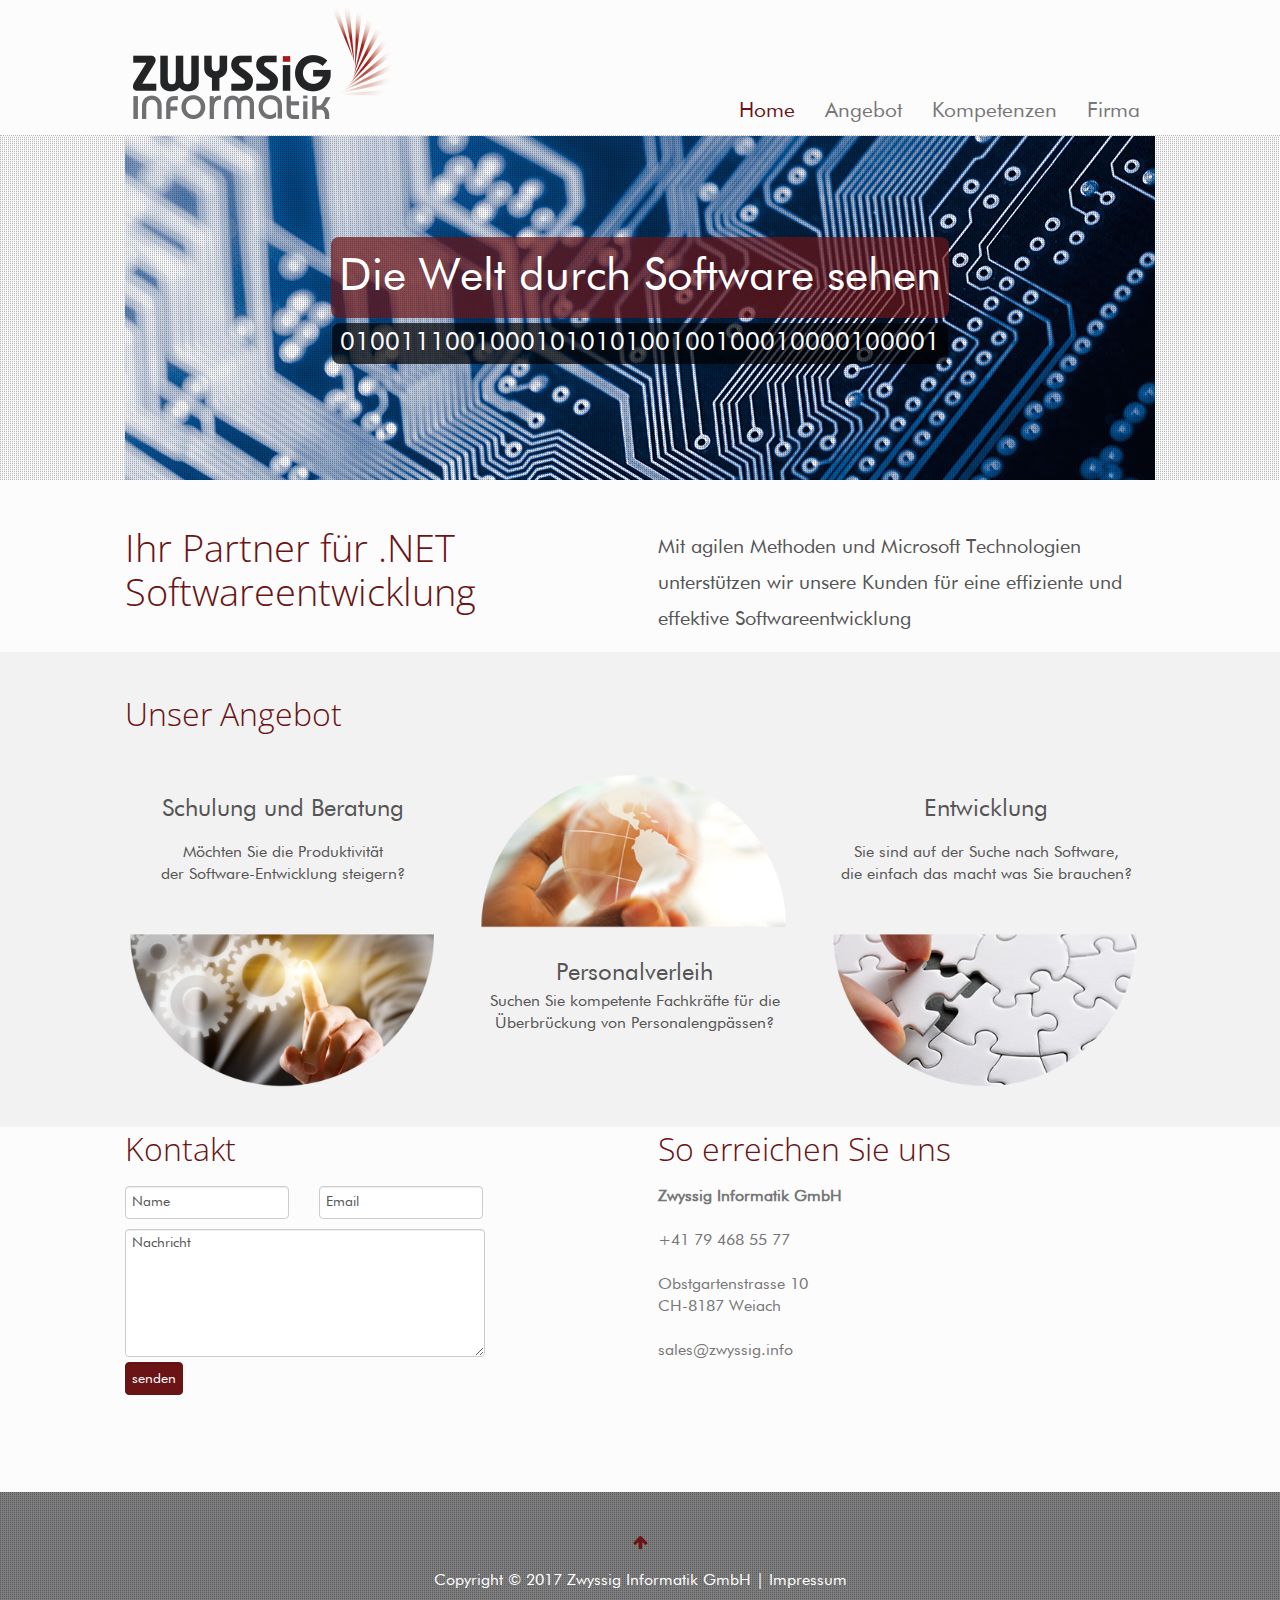
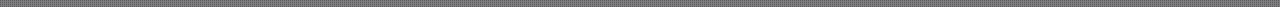
==== docs/index.html @ 820bb363 "initial state" ====
<!DOCTYPE HTML>
<html lang="de-de" dir="ltr"  data-config='{"twitter":0,"plusone":0,"facebook":0,"style":"zwyssig"}'>
	<meta http-equiv="content-type" content="text/html;charset=utf-8" />
	<head>
		<meta charset="utf-8">
		<meta http-equiv="X-UA-Compatible" content="IE=edge">
		<meta name="viewport" content="width=device-width, initial-scale=1">
		<base  />
		<meta name="generator" content="byteKultur GmbH" />
		<title>Zwyssig Informatik GmbH - Home</title>
		<link href="templates/yoo_capture/favicon.ico" rel="shortcut icon" type="image/vnd.microsoft.icon" />
		<link href="cache/widgetkit/widgetkit-7e944232.css" rel="stylesheet" type="text/css" />
		<link href="libraries/cegcore/assets/bootstrap/css/bootstrap.css" rel="stylesheet" type="text/css" />
		<link href="libraries/cegcore/assets/bootstrap/css/bootstrap-theme.css" rel="stylesheet" type="text/css" />
		<link href="libraries/cegcore/assets/bootstrap/css/bootstrap-gcore.css" rel="stylesheet" type="text/css" />
		<link href="libraries/cegcore/assets/font_awesome/css/font-awesome.css" rel="stylesheet" type="text/css" />
		<link href="libraries/cegcore/assets/gplugins/gtooltip/gtooltip.css" rel="stylesheet" type="text/css" />
		<link href="libraries/cegcore/assets/gplugins/gvalidation/gvalidation.css" rel="stylesheet" type="text/css" />
		<script src="media/jui/js/jquery.min.js" type="text/javascript"></script>
		<script src="media/jui/js/jquery-noconflict.js" type="text/javascript"></script>
		<script src="media/jui/js/jquery-migrate.min.js" type="text/javascript"></script>
		<script src="cache/widgetkit/widgetkit-02dca001.js" type="text/javascript"></script>		
		<link rel="apple-touch-icon-precomposed" href="templates/yoo_capture/apple_touch_icon.png">
		<link rel="stylesheet" href="templates/yoo_capture/styles/zwyssig/css/bootstrap.css">
		<link rel="stylesheet" href="templates/yoo_capture/styles/zwyssig/css/theme.css">
		<link rel="stylesheet" href="templates/yoo_capture/css/custom.css">
		<script src="templates/yoo_capture/warp/vendor/uikit/js/uikit.js"></script>
		<script src="templates/yoo_capture/warp/vendor/uikit/js/addons/autocomplete.js"></script>
		<script src="templates/yoo_capture/warp/vendor/uikit/js/addons/search.js"></script>
		<script src="templates/yoo_capture/warp/js/social.js"></script>
		<script src="templates/yoo_capture/js/theme.js"></script>
		<script src="templates/yoo_capture/js/parallax.js"></script>
	</head>

	<body class="tm-isblog   tm-fixed-navbar">
		<div class="tm-block tm-headerbar uk-clearfix ">
			<div class="uk-container uk-container-center">
				<a class="uk-navbar-brand uk-hidden-small" href="index.html">
					<img src="images/logo.png" alt="Zwyssig Informatik GmbH Logo" /></a>
					<div class="uk-navbar-flip uk-hidden-small">
						<ul class="uk-navbar-nav uk-hidden-small"><li class="uk-active" data-uk-dropdown="{}"><a href="index.html">Home</a></li><li data-uk-dropdown="{}"><a href="angebot.html">Angebot</a></li><li data-uk-dropdown="{}"><a href="kompetenzen.html">Kompetenzen</a></li><li data-uk-dropdown="{}"><a href="firma.html">Firma</a></li></ul>				</div>
						<a href="#offcanvas" class="uk-navbar-toggle uk-navbar-flip uk-visible-small" data-uk-offcanvas></a>
						
						<div class="uk-navbar-brand uk-visible-small"><a class="tm-logo-small" href="index.html">
							<img src="images/logo.png" alt="logo" /></a></div>
							
						</div>
						<div class="tm-slant-block-bottom"></div>
					</div>
					<div class="tm-block ">
						<section class="top-parallax bKfeatured">
							<div style="background-image: url('images/header/ZwyssigInformatik.jpg')">	<div id="parallax-top-image" class="parallax uk-vertical-align" style="min-height: 250px; height: 355px;" data-ratio="4" data-childanimation="false">
								<div class="tm-parallax-teaser-container uk-vertical-align-middle">
									<div class="tm-parallax-teaser-headline">Die Welt durch Software sehen</div>
									<div class="tm-parallax-teaser-caption">0100111001000101010100100100010000100001</div>
								</div>
							</div></div>                                
						</section>
					</div>
					<div class=" tm-block ">
						<div class="uk-container uk-container-center">
							<section class="tm-top-a uk-grid" data-uk-grid-match="{target:'> div > .uk-panel'}" data-uk-grid-margin>
								<div class="uk-width-1-1 uk-width-medium-1-2"><div class="uk-panel uk-panel-box">
									<h1>Ihr Partner für .NET Softwareentwicklung</h1>
									</div></div>
									
									<div class="uk-width-1-1 uk-width-medium-1-2"><div class="uk-panel uk-panel-box  bKheadText">
										<p class="untertitel"><span style="color: #555555; font-size: 20px;"><span style="line-height: 36px;">Mit agilen Methoden und Microsoft Technologien unterstützen wir unsere Kunden für eine effiziente und effektive Softwareentwicklung</span></span></p>
										</div></div>
									</section>
								</div>
							</div>
							<div class="tm-block  bKfeaturedMain">
								<div class="uk-container uk-container-center">
									<div class="tm-middle uk-grid" data-uk-grid-match data-uk-grid-margin>								
										<div class="tm-main uk-width-medium-1-1">
											<main class="tm-content">
											</main>
										</div>
									</div>
								</div>
							</div>						
							<div class="tm-block tm-block-light">
								<div class="uk-container uk-container-center">
									<section class="tm-bottom-a uk-grid" data-uk-grid-match="{target:'> div > .uk-panel'}" data-uk-grid-margin>
										<div class="uk-width-1-1"><div class="uk-panel uk-panel-box">
											<h3>Unser Angebot</h3>
											</div></div>
										</section>
									</div>
								</div>
								<div class="tm-block tm-block-light">
									<div class="uk-container uk-container-center">
										<section class="tm-bottom-b uk-grid" data-uk-grid-match="{target:'> div > .uk-panel'}" data-uk-grid-margin>
											<div class="uk-width-1-1 uk-width-medium-1-4"><div class="uk-panel uk-panel-box  bKteaserBox  bKteaserBox1">
												<div class="teasertitel" style="text-align: center;">Schulung und Beratung</div>
												<div style="text-align: center;">Möchten Sie die Produktivität</div>
												<div style="text-align: center;">der Software-Entwicklung steigern?</div>
												<div style="text-align: center;"> </div>
												<div style="text-align: center;"><br><a href="angebot.html#software"><img src="images/slides/SoftwareDienstleister_round.png" alt="SoftwareDienstleister round"></a></div>
												</div></div>
												
												<div class="uk-width-1-1 uk-width-medium-1-4"><div class="uk-panel uk-panel-box  bKteaserBox  bKteaserBox2">
													<div style="text-align: center;"><a href="angebot.html#personal"><img style="margin: 0px 0px 5px;" src="images/slides/Outsourcing_round.png" alt="Outsourcing round"></a></div>
													<div style="text-align: center;"> </div>
													<div style="text-align: center;"><span class="teasertitel">Personalverleih<br></span></div>
													<div style="text-align: center;">Suchen Sie kompetente Fachkräfte für die</div>
													<div style="text-align: center;">Überbrückung von Personalengpässen?</div>
													<div style="text-align: center;"> </div>
													</div></div>
													
													<div class="uk-width-1-1 uk-width-medium-1-4"><div class="uk-panel uk-panel-box  bKteaserBox  bKteaserBox2changed">
														<div class="teasertitel" style="text-align: center;">Personal Verleih</div>
														<div style="text-align: center;">Mitarbeiter Mangel? KnowHow</div>
														<div style="text-align: center;">Lücken? Mitarbeiter Schulungen</div>
														<div style="text-align: center;">Prozess Optimierung</div>
														<div><a href="angebot.html#personal"><img style="display: block; margin-left: auto; margin-right: auto;" src="images/slides/Outsourcing_round_changed.png" alt="Outsourcing round changed"></a></div>
														</div></div>
														
														<div class="uk-width-1-1 uk-width-medium-1-4"><div class="uk-panel uk-panel-box  bKteaserBox  bKteaserBox3">
															<div class="teasertitel" style="text-align: center;">Entwicklung</div>
															<div style="text-align: center;">Sie sind auf der Suche nach Software,</div>
															<div style="text-align: center;">die einfach das macht was Sie brauchen?</div>
															<div style="text-align: center;"> </div>
															<div style="text-align: center;"><br><a href="angebot.html#branche"><img src="images/slides/ApplikationsDesign_round.png" alt="ApplikationsDesign round"></a></div>
															</div></div>
														</section>
													</div>
												</div>
												
												<div class="tm-block uk-panel-box-secondary">
													<div class="uk-container uk-container-center">
														<section class="tm-bottom-c uk-grid" data-uk-grid-match="{target:'> div > .uk-panel'}" data-uk-grid-margin>
															<div class="uk-width-1-2"><div class="">
																<h3>Kontakt</h3>
																<script type="text/javascript">
																	if("undefined"==typeof window.jQuery){}else{
																		var gcore_jQuery_bak = window.jQuery;
																		var gcore_$_bak = window.$;
																	}
																	if("undefined"==typeof gcore_jQuery){}else{
																		window.jQuery = gcore_jQuery;
																		window.$ = gcore_$;
																	}
																</script>
																<style type="text/css" media="screen">
																	.gbs3 .gcore-form-row{margin-bottom:5px;}
																	.gcore-form-row .gcore-line-td{margin:0;}
																</style>
																<script src="libraries/cegcore/assets/jquery/jquery.js" type="text/javascript"></script>
																<script src="libraries/cegcore/assets/bootstrap/js/bootstrap.js" type="text/javascript"></script>
																<script src="libraries/cegcore/assets/gplugins/gtooltip/gtooltip.js" type="text/javascript"></script>
																<script src="libraries/cegcore/assets/gplugins/gvalidation/gvalidation.js" type="text/javascript"></script>
																<script src="libraries/cegcore/assets/jquery/jquery.inputmask.js" type="text/javascript"></script>
																<script type="text/javascript">jQuery(document).ready(function($){
																});
																jQuery(document).ready(function($){ $("#chronoform-kontakt-small").gvalidate(); });
																jQuery(document).ready(function($){
																	$("#chronoform-kontakt-small").find(":input[class*=validate]").each(function(){
																		if($(this).attr("class").indexOf("required") >= 0 || $(this).attr("class").indexOf("group") >= 0){
																			if($(this).closest(".gcore-subinput-container").length > 0){
																				var required_parent = $(this).closest(".gcore-subinput-container");
																			}else if($(this).closest(".gcore-form-row").length > 0){
																				var required_parent = $(this).closest(".gcore-form-row");
																			}
																			if(required_parent.length > 0){
																				var required_label = required_parent.find("label");
																				if(required_label.length > 0 && !required_label.first().hasClass("required_label")){
																					required_label.first().addClass("required_label");
																					required_label.first().html(required_label.first().html() + " <i class='fa fa-asterisk' style='color:#ff0000; font-size:9px; vertical-align:top;'></i>");
																				}
																			}
																		}
																	});
																});
																jQuery(document).ready(function($){
																	$("#chronoform-kontakt-small").find(":input").each(function(){
																		if($(this).data("tooltip") && $(this).closest(".gcore-input, .gcore-input-wide").length > 0 && $(this).closest(".gcore-input, .gcore-input-wide").next(".input-tooltip").length < 1){
																			var $tip = $('<i class="fa fa-exclamation-circle input-tooltip" style="float:left; padding:7px 0px 0px 7px;"></i>').attr("title", $(this).data("tooltip"));
																			$(this).closest(".gcore-input, .gcore-input-wide").after($tip);
																			$(this).closest(".gcore-input, .gcore-input-wide").css("float", "left");
																		}
																	});
																	$("#chronoform-kontakt-small .input-tooltip").gtooltip("hover");
																});
																jQuery(document).ready(function($){
																	$("#chronoform-kontakt-small").find(':input[data-load-state="disabled"]').prop("disabled", true);
																	$("#chronoform-kontakt-small").find(':input[data-load-state="hidden"]').css("display", "none");
																	$("#chronoform-kontakt-small").find(':input[data-load-state="hidden_parent"]').each(function(){
																		if($(this).closest(".gcore-subinput-container").length > 0){
																			$(this).closest(".gcore-subinput-container").css("display", "none");
																		}else if($(this).closest(".gcore-form-row").length > 0){
																			$(this).closest(".gcore-form-row").css("display", "none");
																		}
																	});
																});
																jQuery(document).ready(function($){ $(":input").inputmask(); });</script>
																
																<script type="text/javascript">
																	if("undefined"==typeof gcore_jQuery){
																		var gcore_jQuery = window.jQuery;
																		var gcore_$ = window.$;
																	}
																	if("undefined"==typeof gcore_jQuery_bak){}else{
																		window.jQuery = gcore_jQuery_bak;
																		window.$ = gcore_$_bak;
																	}
																</script>
																<div style="clear:both;"></div><div class="gbs3"><form action="http://www.zwyssig.info/?chronoform=kontakt-small&amp;event=submit" enctype="multipart/form-data" method="post" name="kontakt-small" id="chronoform-kontakt-small" class="chronoform form-horizontal"><div class="form-group gcore-form-row" id="form-row-2"><label for="name" class="control-label gcore-label-top">Name</label>
																	<div class="gcore-input-wide gcore-display-table" id="fin-name"><input name="name" id="name" value="Name" placeholder="" maxlength="" size="" class="knt-small validate[&#039;required&#039;] form-control A" title="" style="" data-inputmask="" data-load-state="" data-tooltip="" type="text" /></div></div><div class="form-group gcore-form-row" id="form-row-4"><label for="email" class="control-label gcore-label-top">Email</label>
																		<div class="gcore-input-wide gcore-display-table" id="fin-email"><input name="email" id="email" value="Email" placeholder="" maxlength="" size="" class="knt-small validate[&#039;required&#039;,&#039;email&#039;] form-control A" title="" style="" data-inputmask="" data-load-state="" data-tooltip="" type="text" /></div></div><div class="form-group gcore-form-row" id="form-row-5"><label for="nachricht" class="control-label gcore-label-top">Nachricht</label>
																			<div class="gcore-input-wide gcore-display-table" id="fin-nachricht"><textarea name="nachricht" id="nachricht" placeholder="" rows="6" cols="40" class="knt-small validate[&#039;required&#039;] form-control A" title="" style="" data-wysiwyg="0" data-load-state="" data-tooltip="">Nachricht</textarea></div></div><div class="form-group gcore-form-row" id="form-row-6"><div class="gcore-input gcore-display-table" id="fin-senden"><input name="senden" id="senden" type="submit" value="senden" class="senden form-control A" style="" data-load-state="" /></div></div><input type="text" name="5ffb4285c661b7a77b03b0363e682d28" value="" style="float: left; position: absolute; z-index: 1000000; left: -10000px; top: -10000px;" /></form></div></div></div>
																			
																			<div class="uk-width-1-2"><div class="">
																				<h3>So erreichen Sie uns</h3>
																				<strong>Zwyssig Informatik GmbH</strong><br><br> +41 79 468 55 77<br><br> Obstgartenstrasse 10<br>CH-8187 Weiach<br><br><span id="cloak4b1c08ad3955005392961f74291c5ec0">Diese E-Mail-Adresse ist vor Spambots geschützt! Zur Anzeige muss JavaScript eingeschaltet sein!</span><script type='text/javascript'>
																					document.getElementById('cloak4b1c08ad3955005392961f74291c5ec0').innerHTML = '';
																					var prefix = '&#109;a' + 'i&#108;' + '&#116;o';
																					var path = 'hr' + 'ef' + '=';
																					var addy4b1c08ad3955005392961f74291c5ec0 = 's&#97;l&#101;s' + '&#64;';
																					addy4b1c08ad3955005392961f74291c5ec0 = addy4b1c08ad3955005392961f74291c5ec0 + 'zwyss&#105;g' + '&#46;' + '&#105;nf&#111;';
																					var addy_text4b1c08ad3955005392961f74291c5ec0 = 's&#97;l&#101;s' + '&#64;' + 'zwyss&#105;g' + '&#46;' + '&#105;nf&#111;';document.getElementById('cloak4b1c08ad3955005392961f74291c5ec0').innerHTML += '<a ' + path + '\'' + prefix + ':' + addy4b1c08ad3955005392961f74291c5ec0 + '\'>'+addy_text4b1c08ad3955005392961f74291c5ec0+'<\/a>';
																					</script>
																					</div></div>
																				</section>
																			</div>
																		</div>
																		
																		<div class="tm-block tm-block-dark bKfooter">
																			<div class="uk-container uk-container-center">
																				<footer class="tm-footer uk-text-center">																				
																					<p><a class="tm-totop-scroller uk-margin-bottom" data-uk-smooth-scroll href="#"></a></p>																				
																					<div class="uk-panel">
																						Copyright © 2017 Zwyssig Informatik GmbH | <a href="impressum.html">Impressum</a></div>
																					</footer>
																				</div>
																			</div>
																			<div id="offcanvas" class="uk-offcanvas">
																				<div class="uk-offcanvas-bar"><ul class="uk-nav uk-nav-offcanvas"><li class="uk-active"><a href="index.html">Home</a></li><li><a href="angebot.html">Angebot</a></li><li><a href="kompetenzen.html">Kompetenzen</a></li><li><a href="firma.html">Firma</a></li></ul></div>
																			</div>
																		</div>
																	</div>
																</div>
															</div>
														</div>
													</div>
												</div>
											</div>
										</div>
									</div>
								</div>
							</div>
						</div>
					</div>
				</a>
			</div>																																																																																																																		
	</body>
</html>
---- docs/cache/widgetkit/widgetkit-7e944232.css ----
.clearfix:before,.clearfix:after{content:"";display:table}.clearfix:after{clear:both}.width20{width:20%}.width25{width:25%}.width33{width:33.333%}.width50{width:50%}[class*='width']{-moz-box-sizing:border-box;-webkit-box-sizing:border-box;box-sizing:border-box}.wk-slideshow img,
.wk-gallery img,
.spotlight img,
a[data-lightbox] img{max-width:100%;height:auto;vertical-align:middle}.wk-slideset img,
.wk-slideshow
canvas{vertical-align:middle}.wk-slideset
img{max-width:none}.wk-content>a:first-child{display:block}.wk-content>*:first-child{margin-top:0}.wk-content>*:last-child{margin-bottom:0}.wk-slideshow{visibility:hidden}.wk-slideshow,
.wk-slideshow
.slides{position:relative}.wk-slideshow .slides,
.wk-slideshow
.nav{list-style:none;margin:0;padding:0}.wk-slideshow .slides>li{position:absolute}.wk-slideshow .slides>li>a{display:block}.wk-slideshow .nav
li{cursor:pointer}.wk-slideshow .nav
span{display:block}.wk-slideshow .next,
.wk-slideshow
.prev{position:absolute;z-index:5;cursor:pointer}.wk-slideshow
.caption{position:absolute;left:0;right:0;bottom:0;z-index:5;padding:10px;background:rgba(0,0,0,0.5)}.wk-slideshow
.captions{display:none}.wk-slideshow .caption,
.wk-slideshow .caption
a{color:#fff}.wk-slideshow .caption
a{text-decoration:underline}.wk-slideset{visibility:hidden}.wk-slideset
.sets{overflow:hidden}.wk-slideset .set,
.wk-slideset
.nav{list-style:none;margin:0;padding:0}.wk-slideset
.set{display:none;position:relative;text-align:center;-webkit-transform-origin:left top;-moz-transform-origin:left top;-ms-transform-origin:left top;-o-transform-origin:left top;transform-origin:left top}.wk-slideset .set:first-child{display:block}.wk-slideset .set>li{position:absolute}.wk-slideset .nav
span{display:block;cursor:pointer}.wk-slideset .next,
.wk-slideset
.prev{position:absolute;z-index:5;cursor:pointer}.wk-accordion
.toggler{margin:0;cursor:pointer}.wk-map
img{max-width:none}.wk-accordion,.wk-map{max-width:100%}@media (max-width: 767px){.wk-slideshow
.caption{font-size:10px;line-height:14px}}

.wk-accordion-default{margin-bottom:-10px}.wk-accordion-default
.toggler{margin-bottom:10px;padding:7px;border:1px
solid #ddd;background:#F5F5F5;background:-moz-linear-gradient(top, #FAFAFA 0%, #F5F5F5 100%);background:-webkit-linear-gradient(top, #FAFAFA 0%, #F5F5F5 100%);background:-o-linear-gradient(top, #FAFAFA 0%, #F5F5F5 100%);background:linear-gradient(to bottom, #FAFAFA 0%, #F5F5F5 100%);border-radius:5px;box-shadow:0 1px 0 #fff inset;text-shadow:0 1px 0 #fff}.wk-accordion-default
.content{padding:10px}
.wk-slideshow-inside
.nav{position:absolute;bottom:0;z-index:3;width:100%;overflow:hidden}.wk-slideshow-inside .nav
li{-moz-box-sizing:border-box;-webkit-box-sizing:border-box;box-sizing:border-box;padding:7px
7px 0 0;background:#fff;float:left}.wk-slideshow-inside .nav:hover
img{opacity:0.4}.wk-slideshow-inside .nav li:hover
img{opacity:1}.wk-slideshow-inside .nav li
img{-webkit-transition:all 0.3s ease;-moz-transition:all 0.3s ease;-o-transition:all 0.3s ease;transition:all 0.3s ease}.wk-slideshow-inside>div{position:relative}.wk-slideshow-inside > div:hover .next,
.wk-slideshow-inside > div:hover
.prev{top:50%;width:50px;height:50px;margin-top:-25px;background:url("../../media/widgetkit/widgets/gallery/styles/inside/images/buttons.png") 0 50px no-repeat}.wk-slideshow-inside > div:hover
.next{right:30px;background-position:0 0}.wk-slideshow-inside > div:hover
.prev{left:30px;background-position:0 -50px}.wk-slideshow-inside
.caption{bottom:auto;top:0}@media (max-device-width: 1024px){.wk-slideshow-inside .next,
.wk-slideshow-inside
.prev{display:none}}
.wk-gallery-showcase .slides-container{position:relative}.wk-gallery-showcase .slides-container:hover .next,
.wk-gallery-showcase .slides-container:hover
.prev{top:50%;width:50px;height:50px;margin-top:-25px;background:url("../../media/widgetkit/widgets/gallery/styles/showcase/images/buttons.png") 0 50px no-repeat}.wk-gallery-showcase .slides-container:hover
.next{right:30px;background-position:0 0}.wk-gallery-showcase .slides-container:hover
.prev{left:30px;background-position:0 -50px}.wk-gallery-showcase .wk-slideset>div{padding:0
60px}.wk-gallery-showcase .wk-slideset.no-buttons>div{padding:0}.wk-gallery-showcase .wk-slideset
.sets{padding:10px
0 3px 0}.wk-gallery-showcase .wk-slideset .set>li>div{margin:0
3px;cursor:pointer}.wk-gallery-showcase .wk-slideset .set>li>div>img{display:block}.wk-gallery-showcase .wk-slideset .set:hover>li>div{opacity:0.4}.wk-gallery-showcase .wk-slideset .set>li>div:hover{opacity:1}.wk-gallery-showcase .wk-slideset .set:hover>li>div{-webkit-transition:all 0.3s ease;-moz-transition:all 0.3s ease;-o-transition:all 0.3s ease;transition:all 0.3s ease}.wk-gallery-showcase .wk-slideset>div{position:relative}.wk-gallery-showcase .wk-slideset > div .next,
.wk-gallery-showcase .wk-slideset > div
.prev{top:50%;width:30px;height:30px;margin-top:-13px;background:url("../../media/widgetkit/widgets/gallery/styles/showcase/images/navigation_buttons.png") 0 30px no-repeat}.wk-gallery-showcase .wk-slideset > div
.next{right:25px;background-position:0 0}.wk-gallery-showcase .wk-slideset > div
.prev{left:25px;background-position:0 -90px}.wk-gallery-showcase .wk-slideset > div .next:hover{background-position:0 -30px}.wk-gallery-showcase .wk-slideset > div .next:active{background-position:0 -60px}.wk-gallery-showcase .wk-slideset > div .prev:hover{background-position:0 -120px}.wk-gallery-showcase .wk-slideset > div .prev:active{background-position:0 -150px}@media (max-device-width: 1024px){.wk-gallery-showcase .slides-container .next,
.wk-gallery-showcase .slides-container
.prev{display:none}}
.wk-gallery-showcasebox .slides-container{border-radius:5px 5px 0 0;overflow:hidden}.wk-gallery-showcasebox .slides-container{position:relative}.wk-gallery-showcasebox .slides-container:hover .next,
.wk-gallery-showcasebox .slides-container:hover
.prev{top:50%;width:50px;height:50px;margin-top:-25px;background:url("../../media/widgetkit/widgets/gallery/styles/showcase_box/images/buttons.png") 0 50px no-repeat}.wk-gallery-showcasebox .slides-container:hover
.next{right:30px;background-position:0 0}.wk-gallery-showcasebox .slides-container:hover
.prev{left:30px;background-position:0 -50px}.wk-gallery-showcasebox .wk-slideset>div{padding:0
60px;border:1px
solid #222;background:#555;background:-moz-linear-gradient(top, #444 0%, #555 7%, #444 100%);background:-webkit-linear-gradient(top, #444 0%, #555 7%, #444 100%);background:-o-linear-gradient(top, #444 0%, #555 7%, #444 100%);background:linear-gradient(to bottom, #444 0%, #555 7%, #444 100%);box-shadow:0 0 20px rgba(0,0,0,0.5) inset,
0 0 50px rgba(0,0,0,0.2) inset;border-radius:0 0 5px 5px}.wk-gallery-showcasebox .wk-slideset.no-buttons>div{padding:0}.wk-gallery-showcasebox .wk-slideset
.sets{padding:15px
0}.wk-gallery-showcasebox .wk-slideset .set>li>div{margin:0
3px;padding:1px;background:#333;background:-moz-linear-gradient(top, #333 80%, #222 100%);background:-webkit-linear-gradient(top, #333 80%, #222 100%);background:-o-linear-gradient(top, #333 80%, #222 100%);background:linear-gradient(to bottom, #333 80%, #222 100%);border-radius:5px;cursor:pointer}.wk-gallery-showcasebox .wk-slideset .set>li>div>div{padding:5px;background:#444;border-radius:5px;box-shadow:0 1px 0 rgba(255,255,255,0.1) inset}.wk-gallery-showcasebox .wk-slideset .set>li>div>div>img{display:block;border-radius:2px;box-shadow:0 0 0 1px rgba(0,0,0,0.2);opacity:0.8}.wk-gallery-showcasebox .wk-slideset .set>li:hover>div{background:#333;background:-moz-linear-gradient(top, #333, #222);background:-webkit-linear-gradient(top, #333, #222);background:-o-linear-gradient(top, #333, #222);background:linear-gradient(to bottom, #333, #222);box-shadow:0 2px 3px rgba(0,0,0,0.3)}.wk-gallery-showcasebox .wk-slideset .set>li:hover>div>div{background:#666;background:-moz-linear-gradient(top, #666, #555);background:-webkit-linear-gradient(top, #666, #555);background:-o-linear-gradient(top, #666, #555);background:linear-gradient(to bottom, #666, #555)}.wk-gallery-showcasebox .wk-slideset .set>li:hover>div>div>img{opacity:1}.wk-gallery-showcasebox .wk-slideset .set>li.active>div{background:#222;background:-moz-linear-gradient(top, #111, #222);background:-webkit-linear-gradient(top, #111, #222);background:-o-linear-gradient(top, #111, #222);background:linear-gradient(to bottom, #111, #222);box-shadow:0 0 1px rgba(255,255,255,0.2)}.wk-gallery-showcasebox .wk-slideset .set>li.active>div>div{background:#444;box-shadow:0 1px 4px rgba(0,0,0,0.7) inset}.wk-gallery-showcasebox .wk-slideset .set>li.active>div>div>img{opacity:1}.wk-gallery-showcasebox .wk-slideset>div{position:relative}.wk-gallery-showcasebox .wk-slideset > div .next,
.wk-gallery-showcasebox .wk-slideset > div
.prev{top:50%;width:30px;height:32px;margin-top:-16px;background:url("../../media/widgetkit/widgets/gallery/styles/showcase_box/images/navigation_buttons.png") 0 0 no-repeat}.wk-gallery-showcasebox .wk-slideset > div
.next{right:25px;background-position:0 0}.wk-gallery-showcasebox .wk-slideset > div
.prev{left:25px;background-position:0 -96px}.wk-gallery-showcasebox .wk-slideset > div .next:hover{background-position:0 -32px}.wk-gallery-showcasebox .wk-slideset > div .next:active{background-position:0 -64px}.wk-gallery-showcasebox .wk-slideset > div .prev:hover{background-position:0 -128px}.wk-gallery-showcasebox .wk-slideset > div .prev:active{background-position:0 -160px}@media (max-device-width: 1024px){.wk-gallery-showcasebox .slides-container .next,
.wk-gallery-showcasebox .slides-container
.prev{display:none}}@media (max-width: 767px){.wk-gallery-showcasebox .wk-slideset>div{padding:0
40px}.wk-gallery-showcasebox .wk-slideset > div
.next{right:5px}.wk-gallery-showcasebox .wk-slideset > div
.prev{left:5px}}
.wk-gallery-slider{overflow:hidden}.wk-gallery-slider
ul{list-style:none;margin:0;padding:0}.wk-gallery-slider ul
li{float:left;overflow:hidden}.wk-gallery-slider ul li>a{display:block}.wk-gallery-slider ul li
.spotlight{max-width:none}@media (max-width: 767px){.wk-gallery-slider ul li
.spotlight{font-size:10px;line-height:14px}}
.wk-gallery-wall>*{display:block;float:left}.wk-gallery-wall.margin{margin:0
-15px -15px 0}.wk-gallery-wall.margin>*{margin:0
15px 15px 0}.wk-gallery-wall.round > *,
.wk-gallery-wall.round > * > img,
.wk-gallery-wall.round .spotlight>img+div{border-radius:10px;overflow:hidden}.wk-gallery-wall.round .spotlight[data-spotlight*="top"] .overlay{border-bottom-left-radius:0;border-bottom-right-radius:0}.wk-gallery-wall.round .spotlight[data-spotlight*="bottom"] .overlay{border-top-left-radius:0;border-top-right-radius:0}.wk-gallery-wall.zoom>*{-moz-transition:all 0.1s ease-out;-o-transition:all 0.1s ease-out;-webkit-transition:all 0.1s ease-out;transition:all 0.1s ease-out}.wk-gallery-wall.zoom>*:hover{z-index:10;box-shadow:8px 8px 15px rgba(0,0, 0, 0.4);-webkit-transform:rotate(0deg) scale(1.2);-o-transform:rotate(0deg) scale(1.2);-moz-transform:rotate(0deg) scale(1.2);-ms-transform:rotate(0deg) scale(1.2);transform:rotate(0deg) scale(1.2)}.wk-gallery-wall.polaroid{position:relative;z-index:0}.wk-gallery-wall.polaroid>*>div{position:relative;padding:10px;border:1px
solid #eee;background:#fff;box-shadow:0 2px 4px rgba(0,0,0,0.1)}.wk-gallery-wall.polaroid>*>div:before,.wk-gallery-wall.polaroid>*>div:after{content:"";position:absolute;z-index:-1;bottom:8px;left:10px;width:50%;height:20%;max-width:300px;box-shadow:0 8px 16px rgba(0,0,0,0.6);-webkit-transform:skew(-15deg) rotate(-6deg);-moz-transform:skew(-15deg) rotate(-6deg);-ms-transform:skew(-15deg) rotate(-6deg);-o-transform:skew(-15deg) rotate(-6deg);transform:skew(-15deg) rotate(-6deg)}.wk-gallery-wall.polaroid>*>div:after{left:auto;right:10px;-webkit-transform:skew(15deg) rotate(6deg);-moz-transform:skew(15deg) rotate(6deg);-ms-transform:skew(15deg) rotate(6deg);-o-transform:skew(15deg) rotate(6deg);transform:skew(15deg) rotate(6deg)}.wk-gallery-wall.polaroid
p.title{margin:0;padding-top:10px;text-align:center;color:#444}.wk-gallery-wall.polaroid{margin:30px
0}.wk-gallery-wall.polaroid>*{-webkit-transform:rotate(-3deg);-moz-transform:rotate(-3deg);-ms-transform:rotate(-3deg);-o-transform:rotate(-3deg);transform:rotate(-3deg)}.wk-gallery-wall.polaroid
p.title{-webkit-transform-style:preserve-3d}.wk-gallery-wall.polaroid>*:nth-child(even){-webkit-transform:rotate(3deg) scale(1.05);-moz-transform:rotate(3deg) scale(1.05);-ms-transform:rotate(3deg) scale(1.05);-o-transform:rotate(3deg) scale(1.05);transform:rotate(3deg) scale(1.05)}.wk-gallery-wall.polaroid>*:nth-child(5n){-webkit-transform:rotate(-4deg) scale(0.9);-moz-transform:rotate(-4deg) scale(0.9);-ms-transform:rotate(-4deg) scale(0.9);-o-transform:rotate(-4deg) scale(0.9);transform:rotate(-4deg) scale(0.9);position:relative;left:-10px}.wk-gallery-wall.polaroid>*{-moz-transition:all 0.1s ease-out;-o-transition:all 0.1s ease-out;-webkit-transition:all 0.1s ease-out;transition:all 0.1s ease-out}.wk-gallery-wall.polaroid>*:hover{position:relative;z-index:10;box-shadow:8px 8px 15px rgba(0,0, 0, 0.4);-webkit-transform:rotate(0deg) scale(1.2);-o-transform:rotate(0deg) scale(1.2);-moz-transform:rotate(0deg) scale(1.2);-ms-transform:rotate(0deg) scale(1.2);transform:rotate(0deg) scale(1.2)}
#lightbox-loading{display:none;position:fixed;top:50%;left:50%;width:40px;height:40px;margin:-20px 0 0 -20px;cursor:pointer;overflow:hidden;z-index:1104}#lightbox-loading
div{position:absolute;top:0;left:0;width:40px;height:480px;background-image:url("../../media/widgetkit/widgets/lightbox/images/loading.png")}#lightbox-overlay{display:none;position:absolute;top:0;left:0;width:100%;z-index:1100}#lightbox-tmp{display:none;padding:0;margin:0;border:0;overflow:auto}#lightbox-wrap{display:none;position:absolute;top:0;left:0;padding:20px;z-index:1101;outline:none}#lightbox-outer{position:relative;width:100%;height:100%;background:#FFF;box-shadow:0px 0px 15px #555}#lightbox-content{position:relative;width:0;height:0;padding:0;border:0px
solid #FFF;outline:none;overflow:hidden;z-index:1102}#lightbox-close{display:none;position:absolute;top:-17px;right:-17px;width:34px;height:34px;background:url("../../media/widgetkit/widgets/lightbox/images/close.png") 0 0 no-repeat;cursor:pointer;z-index:1103}#lightbox-error{margin:0;padding:14px;font:normal 12px/20px Arial;color:#444}#lightbox-img{width:100%;height:100%;margin:0;padding:0;border:none;outline:none;line-height:0;vertical-align:top}#lightbox-frame{display:block;width:100%;height:100%;border:none}#lightbox-left,#lightbox-right{display:none;position:absolute;top:100px;bottom:100px;width:35%;outline:none;background:url("../../media/widgetkit/widgets/lightbox/images/blank.gif");z-index:1102;cursor:pointer}#lightbox-left{left:0px}#lightbox-right{right:0px}#lightbox-left-ico,#lightbox-right-ico{display:block;position:absolute;top:50%;left:-9999px;z-index:1102;width:50px;height:50px;margin-top:-25px;background:url("../../media/widgetkit/widgets/lightbox/images/buttons.png") 0 0 no-repeat;cursor:pointer}#lightbox-right-ico{background-position:0 -50px}#lightbox-left:hover
span{left:30px}#lightbox-right:hover
span{left:auto;right:30px}#lightbox-title{font-size:12px;z-index:1102}#lightbox-title.lightbox-title-float{padding:5px
10px;position:absolute;left:0;bottom:-20px;background:#000;background:rgba(0,0,0,0.7);color:#FFF;font-weight:bold;border-radius:6px}#lightbox-title.lightbox-title-inside{padding-bottom:10px;text-align:center;color:#333;background:#FFF;position:relative}#lightbox-title.lightbox-title-outside{padding-top:10px;color:#FFF}#lightbox-title.lightbox-title-over{position:absolute;bottom:0;left:0;color:#FFF;text-align:center;background:#000;background:rgba(0,0,0,0.5)}#lightbox-title-over{padding:10px}a[data-lightbox]{display:inline-block;max-width:100%}
.mejs-container{position:relative;background:#000;font-family:Helvetica,Arial;text-align:left;vertical-align:top;text-indent:0}.me-plugin{position:absolute}.mejs-embed, .mejs-embed
body{width:100%;height:100%;margin:0;padding:0;background:#000;overflow:hidden}.mejs-container-fullscreen{position:fixed;left:0;top:0;right:0;bottom:0;overflow:hidden;z-index:1000}.mejs-container-fullscreen .mejs-mediaelement,
.mejs-container-fullscreen
video{width:100%;height:100%}.mejs-background{position:absolute;top:0;left:0}.mejs-mediaelement{position:absolute;top:0;left:0;width:100%;height:100%}.mejs-poster{position:absolute;top:0;left:0}.mejs-poster
img{border:0;padding:0;border:0;display:block}.mejs-overlay{position:absolute;top:0;left:0}.mejs-overlay-play{cursor:pointer}.mejs-overlay-button{position:absolute;top:50%;left:50%;width:100px;height:100px;margin:-50px 0 0 -50px;background:url("../../media/widgetkit/widgets/mediaplayer/mediaelement/bigplay.svg") no-repeat}.no-svg .mejs-overlay-button{background-image:url("../../media/widgetkit/widgets/mediaplayer/mediaelement/bigplay.png")}.mejs-overlay:hover .mejs-overlay-button{background-position:0 -100px }.mejs-overlay-loading{position:absolute;top:50%;left:50%;width:80px;height:80px;margin:-40px 0 0 -40px;background:#333;background:url("../../media/widgetkit/widgets/mediaplayer/mediaelement/background.png");background:rgba(0, 0, 0, 0.9);background:-webkit-gradient(linear, 0% 0%, 0% 100%, from(rgba(50,50,50,0.9)), to(rgba(0,0,0,0.9)));background:-webkit-linear-gradient(top, rgba(50,50,50,0.9), rgba(0,0,0,0.9));background:-moz-linear-gradient(top, rgba(50,50,50,0.9), rgba(0,0,0,0.9));background:-o-linear-gradient(top, rgba(50,50,50,0.9), rgba(0,0,0,0.9));background:-ms-linear-gradient(top, rgba(50,50,50,0.9), rgba(0,0,0,0.9));background:linear-gradient(rgba(50,50,50,0.9), rgba(0,0,0,0.9))}.mejs-overlay-loading
span{display:block;width:80px;height:80px;background:transparent url("../../media/widgetkit/widgets/mediaplayer/mediaelement/loading.gif") 50% 50% no-repeat}.mejs-container .mejs-controls{position:absolute;background:none;list-style-type:none;margin:0;padding:0;bottom:0;left:0;background:url("../../media/widgetkit/widgets/mediaplayer/mediaelement/background.png");background:rgba(0, 0, 0, 0.7);background:-webkit-gradient(linear, 0% 0%, 0% 100%, from(rgba(50,50,50,0.7)), to(rgba(0,0,0,0.7)));background:-webkit-linear-gradient(top, rgba(50,50,50,0.7), rgba(0,0,0,0.7));background:-moz-linear-gradient(top, rgba(50,50,50,0.7), rgba(0,0,0,0.7));background:-o-linear-gradient(top, rgba(50,50,50,0.7), rgba(0,0,0,0.7));background:-ms-linear-gradient(top, rgba(50,50,50,0.7), rgba(0,0,0,0.7));background:linear-gradient(rgba(50,50,50,0.7), rgba(0,0,0,0.7));height:30px;width:100%}.mejs-container .mejs-controls
div{list-style-type:none;background-image:none;display:block;float:left;margin:0;padding:0;width:26px;height:26px;font-size:11px;line-height:11px;background:0;font-family:Helvetica,Arial;border:0}.mejs-controls .mejs-button
button{cursor:pointer;display:block;font-size:0;line-height:0;text-decoration:none;margin:7px
5px;padding:0;position:absolute;height:16px;width:16px;border:0;background:transparent url("../../media/widgetkit/widgets/mediaplayer/mediaelement/controls.svg") no-repeat}.no-svg .mejs-controls .mejs-button
button{background-image:url("../../media/widgetkit/widgets/mediaplayer/mediaelement/controls.png")}.mejs-controls .mejs-button button:focus{outline:solid 1px yellow}.mejs-container .mejs-controls .mejs-time{color:#fff;display:block;height:17px;width:auto;padding:8px
3px 0 3px;overflow:hidden;text-align:center;padding:auto 4px;-moz-box-sizing:content-box;-webkit-box-sizing:content-box;box-sizing:content-box}.mejs-container .mejs-controls .mejs-time
span{font-size:11px;color:#fff;line-height:12px;display:block;float:left;margin:1px
2px 0 0;width:auto}.mejs-controls .mejs-play
button{background-position:0 0}.mejs-controls .mejs-pause
button{background-position:0 -16px}.mejs-controls .mejs-stop
button{background-position:-112px 0}.mejs-controls div.mejs-time-rail{width:200px;padding-top:5px}.mejs-controls .mejs-time-rail
span{display:block;position:absolute;width:180px;height:10px;-webkit-border-radius:2px;-moz-border-radius:2px;border-radius:2px;cursor:pointer}.mejs-controls .mejs-time-rail .mejs-time-total{margin:5px;background:#333;background:rgba(50,50,50,0.8);background:-webkit-gradient(linear, 0% 0%, 0% 100%, from(rgba(30,30,30,0.8)), to(rgba(60,60,60,0.8)));background:-webkit-linear-gradient(top, rgba(30,30,30,0.8), rgba(60,60,60,0.8));background:-moz-linear-gradient(top, rgba(30,30,30,0.8), rgba(60,60,60,0.8));background:-o-linear-gradient(top, rgba(30,30,30,0.8), rgba(60,60,60,0.8));background:-ms-linear-gradient(top, rgba(30,30,30,0.8), rgba(60,60,60,0.8));background:linear-gradient(rgba(30,30,30,0.8), rgba(60,60,60,0.8))}.mejs-controls .mejs-time-rail .mejs-time-buffering{width:100%;background-image:-o-linear-gradient(-45deg, rgba(255, 255, 255, 0.15) 25%, transparent 25%, transparent 50%, rgba(255, 255, 255, 0.15) 50%, rgba(255, 255, 255, 0.15) 75%, transparent 75%, transparent);background-image:-webkit-gradient(linear, 0 100%, 100% 0, color-stop(0.25, rgba(255, 255, 255, 0.15)), color-stop(0.25, transparent), color-stop(0.5, transparent), color-stop(0.5, rgba(255, 255, 255, 0.15)), color-stop(0.75, rgba(255, 255, 255, 0.15)), color-stop(0.75, transparent), to(transparent));background-image:-webkit-linear-gradient(-45deg, rgba(255, 255, 255, 0.15) 25%, transparent 25%, transparent 50%, rgba(255, 255, 255, 0.15) 50%, rgba(255, 255, 255, 0.15) 75%, transparent 75%, transparent);background-image:-moz-linear-gradient(-45deg, rgba(255, 255, 255, 0.15) 25%, transparent 25%, transparent 50%, rgba(255, 255, 255, 0.15) 50%, rgba(255, 255, 255, 0.15) 75%, transparent 75%, transparent);background-image:-ms-linear-gradient(-45deg, rgba(255, 255, 255, 0.15) 25%, transparent 25%, transparent 50%, rgba(255, 255, 255, 0.15) 50%, rgba(255, 255, 255, 0.15) 75%, transparent 75%, transparent);background-image:linear-gradient(-45deg, rgba(255, 255, 255, 0.15) 25%, transparent 25%, transparent 50%, rgba(255, 255, 255, 0.15) 50%, rgba(255, 255, 255, 0.15) 75%, transparent 75%, transparent);-webkit-background-size:15px 15px;-moz-background-size:15px 15px;-o-background-size:15px 15px;background-size:15px 15px;-webkit-animation:buffering-stripes 2s linear infinite;-moz-animation:buffering-stripes 2s linear infinite;-ms-animation:buffering-stripes 2s linear infinite;-o-animation:buffering-stripes 2s linear infinite;animation:buffering-stripes 2s linear infinite}@-webkit-keyframes buffering-stripes{from{background-position:0 0}to{background-position:30px 0}}@-moz-keyframes buffering-stripes{from{background-position:0 0}to{background-position:30px 0}}@-ms-keyframes buffering-stripes{from{background-position:0 0}to{background-position:30px 0}}@-o-keyframes buffering-stripes{from{background-position:0 0}to{background-position:30px 0}}@keyframes buffering-stripes{from{background-position:0 0}to{background-position:30px 0}}.mejs-controls .mejs-time-rail .mejs-time-loaded{background:#3caac8;background:rgba(60,170,200,0.8);background:-webkit-gradient(linear, 0% 0%, 0% 100%, from(rgba(44,124,145,0.8)), to(rgba(78,183,212,0.8)));background:-webkit-linear-gradient(top, rgba(44,124,145,0.8), rgba(78,183,212,0.8));background:-moz-linear-gradient(top, rgba(44,124,145,0.8), rgba(78,183,212,0.8));background:-o-linear-gradient(top, rgba(44,124,145,0.8), rgba(78,183,212,0.8));background:-ms-linear-gradient(top, rgba(44,124,145,0.8), rgba(78,183,212,0.8));background:linear-gradient(rgba(44,124,145,0.8), rgba(78,183,212,0.8));width:0}.mejs-controls .mejs-time-rail .mejs-time-current{width:0;background:#fff;background:rgba(255,255,255,0.8);background:-webkit-gradient(linear, 0% 0%, 0% 100%, from(rgba(255,255,255,0.9)), to(rgba(200,200,200,0.8)));background:-webkit-linear-gradient(top, rgba(255,255,255,0.9), rgba(200,200,200,0.8));background:-moz-linear-gradient(top, rgba(255,255,255,0.9), rgba(200,200,200,0.8));background:-o-linear-gradient(top, rgba(255,255,255,0.9), rgba(200,200,200,0.8));background:-ms-linear-gradient(top, rgba(255,255,255,0.9), rgba(200,200,200,0.8));background:linear-gradient(rgba(255,255,255,0.9), rgba(200,200,200,0.8))}.mejs-controls .mejs-time-rail .mejs-time-handle{display:none;position:absolute;margin:0;width:10px;background:#fff;-webkit-border-radius:5px;-moz-border-radius:5px;border-radius:5px;cursor:pointer;border:solid 2px #333;top:-2px;text-align:center}.mejs-controls .mejs-time-rail .mejs-time-float{position:absolute;display:none;background:#eee;width:36px;height:17px;border:solid 1px #333;top:-26px;margin-left:-18px;text-align:center;color:#111}.mejs-controls .mejs-time-rail .mejs-time-float-current{margin:2px;width:30px;display:block;text-align:center;left:0}.mejs-controls .mejs-time-rail .mejs-time-float-corner{position:absolute;display:block;width:0;height:0;line-height:0;border:solid 5px #eee;border-color:#eee transparent transparent transparent;-webkit-border-radius:0;-moz-border-radius:0;border-radius:0;top:15px;left:13px}.mejs-long-video .mejs-controls .mejs-time-rail .mejs-time-float{width:48px}.mejs-long-video .mejs-controls .mejs-time-rail .mejs-time-float-current{width:44px}.mejs-long-video .mejs-controls .mejs-time-rail .mejs-time-float-corner{left:18px}.mejs-controls .mejs-fullscreen-button
button{background-position:-32px 0}.mejs-controls .mejs-unfullscreen
button{background-position:-32px -16px}.mejs-controls .mejs-volume-button{}.mejs-controls .mejs-mute
button{background-position:-16px -16px}.mejs-controls .mejs-unmute
button{background-position:-16px 0}.mejs-controls .mejs-volume-button{position:relative}.mejs-controls .mejs-volume-button .mejs-volume-slider{display:none;height:115px;width:25px;background:url("../../media/widgetkit/widgets/mediaplayer/mediaelement/background.png");background:rgba(50, 50, 50, 0.7);-webkit-border-radius:0;-moz-border-radius:0;border-radius:0;top:-115px;left:0;z-index:1;position:absolute;margin:0}.mejs-controls .mejs-volume-button:hover{-webkit-border-radius:0 0 4px 4px;-moz-border-radius:0 0 4px 4px;border-radius:0 0 4px 4px}.mejs-controls .mejs-volume-button .mejs-volume-slider .mejs-volume-total{position:absolute;left:11px;top:8px;width:2px;height:100px;background:#ddd;background:rgba(255, 255, 255, 0.5);margin:0}.mejs-controls .mejs-volume-button .mejs-volume-slider .mejs-volume-current{position:absolute;left:11px;top:8px;width:2px;height:100px;background:#ddd;background:rgba(255, 255, 255, 0.9);margin:0}.mejs-controls .mejs-volume-button .mejs-volume-slider .mejs-volume-handle{position:absolute;left:4px;top:-3px;width:16px;height:6px;background:#ddd;background:rgba(255, 255, 255, 0.9);cursor:N-resize;-webkit-border-radius:1px;-moz-border-radius:1px;border-radius:1px;margin:0}.mejs-controls div.mejs-horizontal-volume-slider{height:26px;width:60px;position:relative}.mejs-controls .mejs-horizontal-volume-slider .mejs-horizontal-volume-total{position:absolute;left:0;top:11px;width:50px;height:8px;margin:0;padding:0;font-size:1px;-webkit-border-radius:2px;-moz-border-radius:2px;border-radius:2px;background:#333;background:rgba(50,50,50,0.8);background:-webkit-gradient(linear, 0% 0%, 0% 100%, from(rgba(30,30,30,0.8)), to(rgba(60,60,60,0.8)));background:-webkit-linear-gradient(top, rgba(30,30,30,0.8), rgba(60,60,60,0.8));background:-moz-linear-gradient(top, rgba(30,30,30,0.8), rgba(60,60,60,0.8));background:-o-linear-gradient(top, rgba(30,30,30,0.8), rgba(60,60,60,0.8));background:-ms-linear-gradient(top, rgba(30,30,30,0.8), rgba(60,60,60,0.8));background:linear-gradient(rgba(30,30,30,0.8), rgba(60,60,60,0.8))}.mejs-controls .mejs-horizontal-volume-slider .mejs-horizontal-volume-current{position:absolute;left:0;top:11px;width:50px;height:8px;margin:0;padding:0;font-size:1px;-webkit-border-radius:2px;-moz-border-radius:2px;border-radius:2px;background:#fff;background:rgba(255,255,255,0.8);background:-webkit-gradient(linear, 0% 0%, 0% 100%, from(rgba(255,255,255,0.9)), to(rgba(200,200,200,0.8)));background:-webkit-linear-gradient(top, rgba(255,255,255,0.9), rgba(200,200,200,0.8));background:-moz-linear-gradient(top, rgba(255,255,255,0.9), rgba(200,200,200,0.8));background:-o-linear-gradient(top, rgba(255,255,255,0.9), rgba(200,200,200,0.8));background:-ms-linear-gradient(top, rgba(255,255,255,0.9), rgba(200,200,200,0.8));background:linear-gradient(rgba(255,255,255,0.9), rgba(200,200,200,0.8))}.mejs-controls .mejs-horizontal-volume-slider .mejs-horizontal-volume-handle{display:none}.mejs-controls .mejs-captions-button{position:relative}.mejs-controls .mejs-captions-button
button{background-position:-48px 0}.mejs-controls .mejs-captions-button .mejs-captions-selector{visibility:hidden;position:absolute;bottom:26px;right:-10px;width:130px;height:100px;background:url("../../media/widgetkit/widgets/mediaplayer/mediaelement/background.png");background:rgba(50,50,50,0.7);border:solid 1px transparent;padding:10px;overflow:hidden;-webkit-border-radius:0;-moz-border-radius:0;border-radius:0}.mejs-controls .mejs-captions-button .mejs-captions-selector
ul{margin:0;padding:0;display:block;list-style-type:none !important;overflow:hidden}.mejs-controls .mejs-captions-button .mejs-captions-selector ul
li{margin:0
0 6px 0;padding:0;list-style-type:none !important;display:block;color:#fff;overflow:hidden}.mejs-controls .mejs-captions-button .mejs-captions-selector ul li
input{clear:both;float:left;margin:3px
3px 0 5px}.mejs-controls .mejs-captions-button .mejs-captions-selector ul li
label{width:100px;float:left;padding:4px
0 0 0;line-height:15px;font-family:helvetica,arial;font-size:10px}.mejs-controls .mejs-captions-button .mejs-captions-translations{font-size:10px;margin:0
0 5px 0}.mejs-chapters{position:absolute;top:0;left:0;-xborder-right:solid 1px #fff;width:10000px;z-index:1}.mejs-chapters .mejs-chapter{position:absolute;float:left;background:#222;background:rgba(0, 0, 0, 0.7);background:-webkit-gradient(linear, 0% 0%, 0% 100%, from(rgba(50,50,50,0.7)), to(rgba(0,0,0,0.7)));background:-webkit-linear-gradient(top, rgba(50,50,50,0.7), rgba(0,0,0,0.7));background:-moz-linear-gradient(top, rgba(50,50,50,0.7), rgba(0,0,0,0.7));background:-o-linear-gradient(top, rgba(50,50,50,0.7), rgba(0,0,0,0.7));background:-ms-linear-gradient(top, rgba(50,50,50,0.7), rgba(0,0,0,0.7));background:linear-gradient(rgba(50,50,50,0.7), rgba(0,0,0,0.7));filter:progid:DXImageTransform.Microsoft.Gradient(GradientType=0, startColorstr=#323232,endColorstr=#000000);overflow:hidden;border:0}.mejs-chapters .mejs-chapter .mejs-chapter-block{font-size:11px;color:#fff;padding:5px;display:block;border-right:solid 1px #333;border-bottom:solid 1px #333;cursor:pointer}.mejs-chapters .mejs-chapter .mejs-chapter-block-last{border-right:none}.mejs-chapters .mejs-chapter .mejs-chapter-block:hover{background:#666;background:rgba(102,102,102, 0.7);background:-webkit-gradient(linear, 0% 0%, 0% 100%, from(rgba(102,102,102,0.7)), to(rgba(50,50,50,0.6)));background:-webkit-linear-gradient(top, rgba(102,102,102,0.7), rgba(50,50,50,0.6));background:-moz-linear-gradient(top, rgba(102,102,102,0.7), rgba(50,50,50,0.6));background:-o-linear-gradient(top, rgba(102,102,102,0.7), rgba(50,50,50,0.6));background:-ms-linear-gradient(top, rgba(102,102,102,0.7), rgba(50,50,50,0.6));background:linear-gradient(rgba(102,102,102,0.7), rgba(50,50,50,0.6));filter:progid:DXImageTransform.Microsoft.Gradient(GradientType=0, startColorstr=#666666,endColorstr=#323232)}.mejs-chapters .mejs-chapter .mejs-chapter-block .ch-title{font-size:12px;font-weight:bold;display:block;white-space:nowrap;text-overflow:ellipsis;margin:0
0 3px 0;line-height:12px}.mejs-chapters .mejs-chapter .mejs-chapter-block .ch-timespan{font-size:12px;line-height:12px;margin:3px
0 4px 0;display:block;white-space:nowrap;text-overflow:ellipsis}.mejs-captions-layer{position:absolute;bottom:0;left:0;text-align:center;line-height:22px;font-size:12px;color:#fff}.mejs-captions-layer
a{color:#fff;text-decoration:underline}.mejs-captions-layer[lang=ar]{font-size:20px;font-weight:normal}.mejs-captions-position{position:absolute;width:100%;bottom:15px;left:0}.mejs-captions-position-hover{bottom:45px}.mejs-captions-text{padding:3px
5px;background:url("../../media/widgetkit/widgets/mediaplayer/mediaelement/background.png");background:rgba(20,20,20,0.8)}.mejs-clear{clear:both}.me-cannotplay{}.me-cannotplay
a{color:#fff;font-weight:bold}.me-cannotplay
span{padding:15px;display:block}.mejs-controls .mejs-loop-off
button{background-position:-64px -16px}.mejs-controls .mejs-loop-on
button{background-position:-64px 0}.mejs-controls .mejs-backlight-off
button{background-position:-80px -16px}.mejs-controls .mejs-backlight-on
button{background-position:-80px 0}.mejs-controls .mejs-picturecontrols-button{background-position:-96px 0}.mejs-contextmenu{position:absolute;width:150px;padding:10px;border-radius:4px;top:0;left:0;background:#fff;border:solid 1px #999;z-index:1001}.mejs-contextmenu .mejs-contextmenu-separator{height:1px;font-size:0;margin:5px
6px;background:#333}.mejs-contextmenu .mejs-contextmenu-item{font-family:Helvetica,Arial;font-size:12px;padding:4px
6px;cursor:pointer;color:#333}.mejs-contextmenu .mejs-contextmenu-item:hover{background:#2C7C91;color:#fff}.mejs-controls .mejs-sourcechooser-button{position:relative}.mejs-controls .mejs-sourcechooser-button
button{background-position:-128px 0}.mejs-controls .mejs-sourcechooser-button .mejs-sourcechooser-selector{visibility:hidden;position:absolute;bottom:26px;right:-10px;width:130px;height:100px;background:url("../../media/widgetkit/widgets/mediaplayer/mediaelement/background.png");background:rgba(50,50,50,0.7);border:solid 1px transparent;padding:10px;overflow:hidden;-webkit-border-radius:0;-moz-border-radius:0;border-radius:0}.mejs-controls .mejs-sourcechooser-button .mejs-sourcechooser-selector
ul{margin:0;padding:0;display:block;list-style-type:none !important;overflow:hidden}.mejs-controls .mejs-sourcechooser-button .mejs-sourcechooser-selector ul
li{margin:0
0 6px 0;padding:0;list-style-type:none !important;display:block;color:#fff;overflow:hidden}.mejs-controls .mejs-sourcechooser-button .mejs-sourcechooser-selector ul li
input{clear:both;float:left;margin:3px
3px 0 5px}.mejs-controls .mejs-sourcechooser-button .mejs-sourcechooser-selector ul li
label{width:100px;float:left;padding:4px
0 0 0;line-height:15px;font-family:helvetica,arial;font-size:10px}.mejs-postroll-layer{position:absolute;bottom:0;left:0;width:100%;height:100%;background:url("../../media/widgetkit/widgets/mediaplayer/mediaelement/background.png");background:rgba(50,50,50,0.7);z-index:1000;overflow:hidden}.mejs-postroll-layer-content{width:100%;height:100%}.mejs-postroll-close{position:absolute;right:0;top:0;background:url("../../media/widgetkit/widgets/mediaplayer/mediaelement/background.png");background:rgba(50,50,50,0.7);color:#fff;padding:4px;z-index:100;cursor:pointer}
.wk-slideset-capture
.nav{margin-top:10px;text-align:center}.wk-slideset-capture .nav
li{display:inline-block}.wk-slideset-capture .nav.icon
li{margin-left:5px}.wk-slideset-capture .nav.text
li{margin-left:40px}.wk-slideset-capture .nav li:first-child{margin-left:0}.wk-slideset-capture .nav.icon
span{width:16px;height:15px;background:url("../../media/widgetkit/widgets/slideset/styles/capture/images/nav.png") 0 0 no-repeat;overflow:hidden}.wk-slideset-capture .nav.icon span:hover{background-position:0 -30px}.wk-slideset-capture .nav.icon span:active{background-position:0 -45px}.wk-slideset-capture .nav.icon .active
span{background-position:0 -15px}.wk-slideset-capture .nav.text
span{padding:0
11px}.wk-slideset-capture .nav.text .active
span{padding:0
10px;border:1px
solid rgba(0,0,0,0.1);border-radius:4px;background:rgba(0,0,0,0.05)}.wk-slideset-capture > div .next,
.wk-slideset-capture > div
.prev{top:50%;width:50px;height:50px;margin-top:-25px;position:absolute}.wk-slideset-capture > div
.next{right:-15px}.wk-slideset-capture > div
.prev{left:-15px}.wk-slideset.wk-slideset-capture
.set{text-align:left}.wk-slideset-capture
.sets{padding:0
60px}.wk-slideset-capture .wk-container{margin:0
15px}.wk-slideset-capture li:first-child .wk-container{margin:0
15px 0 0}.wk-slideset-capture li:last-child .wk-container{margin:0
0 0 15px}.wk-slideset-capture
.sets{margin:0
-10px}.wk-slideset-capture
article{margin:0}.wk-slideset-capture article+strong.title{font-weight:normal}div .wk-container{display:inline-block}.wk-slideset-capture .wk-content{position:relative;overflow:hidden}.wk-slideset-capture  .wk-container a:after{position:absolute;content:"+";top:150%;left:50%;height:80px;width:80px;margin-left:-40px;margin-top:-40px;background:rgba(0,0,0,0.7);border-radius:100%;color:#fff;line-height:80px;font-weight:300;font-size:50px;text-align:center;z-index:998;-webkit-transition:all ease-in-out 0.2s;transition:all ease-in-out 0.2s}.wk-slideset-capture .wk-container:hover a:after{top:50%}.wk-slideset-capture .wk-container a:before{position:absolute;content:"";top:0;left:0;bottom:0;right:0;-webkit-transition:all ease-in-out 0.3s;transition:all ease-in-out 0.3s}.wk-slideset-capture .wk-container a:before{background-image:-webkit-linear-gradient(315deg, rgba(255,255,255,1) 50%, rgba(255,255,255,0) 50%);background-image:linear-gradient(135deg, rgba(255,255,255,1) 50%, rgba(255,255,255,0) 50%)}.wk-slideset-capture .wk-container:hover a:before{top:-100%;opacity:0}.wk-slideset-capture h4,
.wk-slideset-capture .wk-container>div{position:absolute;top:0;z-index:998;-webkit-transition:all ease-in-out 0.1s;transition:all ease-in-out 0.1s}.wk-slideset-capture .wk-container
h4{top:0}.wk-slideset-capture .wk-container>div{margin-top:40px;font-size:14px;line-height:16px}.wk-slideset-capture .wk-container:hover h4,
.wk-slideset-capture .wk-container:hover>div{opacity:0}@media (max-device-width: 1024px){.wk-slideset-capture .next,
.wk-slideset-capture
.prev{display:none}}@media (max-width: 767px){.wk-slideset-capture .nav.text
li{margin-left:10px}.wk-slideset-capture .nav.text li:first-child{margin-left:0}.wk-slideset-capture .nav.text
span{padding:0
6px;font-size:12px}.wk-slideset-capture .nav.text .active
span{padding:0
5px}}
.wk-slideset-default
.nav{margin-top:10px;text-align:center}.wk-slideset-default .nav
li{display:inline-block}.wk-slideset-default .nav.icon
li{margin-left:5px}.wk-slideset-default .nav.text
li{margin-left:40px}.wk-slideset-default .nav li:first-child{margin-left:0}.wk-slideset-default .nav.icon
span{width:16px;height:15px;background:url("../../media/widgetkit/widgets/slideset/styles/default/images/nav.png") 0 0 no-repeat;overflow:hidden}.wk-slideset-default .nav.icon span:hover{background-position:0 -30px}.wk-slideset-default .nav.icon span:active{background-position:0 -45px}.wk-slideset-default .nav.icon .active
span{background-position:0 -15px}.wk-slideset-default .nav.text
span{padding:0
11px}.wk-slideset-default .nav.text .active
span{padding:0
10px;border:1px
solid rgba(0,0,0,0.1);border-radius:4px;background:rgba(0,0,0,0.05)}.wk-slideset-default>div{position:relative}.wk-slideset-default > div:hover .next,
.wk-slideset-default > div:hover
.prev{top:50%;width:50px;height:50px;margin-top:-25px;background:url("../../media/widgetkit/widgets/slideset/styles/default/images/buttons.png") 0 50px no-repeat}.wk-slideset-default > div:hover
.next{right:30px;background-position:0 0}.wk-slideset-default > div:hover
.prev{left:30px;background-position:0 -50px}.wk-slideset-default
.sets{margin:0
-10px}.wk-slideset-default
article{margin:0
10px}.wk-slideset-default article+strong.title{font-weight:normal}@media (max-device-width: 1024px){.wk-slideset-default .next,
.wk-slideset-default
.prev{display:none}}@media (max-width: 767px){.wk-slideset-default .nav.text
li{margin-left:10px}.wk-slideset-default .nav.text li:first-child{margin-left:0}.wk-slideset-default .nav.text
span{padding:0
6px;font-size:12px}.wk-slideset-default .nav.text .active
span{padding:0
5px}}
.wk-slideshow-default
.nav{margin-top:15px;text-align:center}.wk-slideshow-default .nav
li{display:inline-block;margin-left:5px}.wk-slideshow-default .nav li:first-child{margin-left:0}.wk-slideshow-default .nav
span{width:16px;height:15px;background:url("../../media/widgetkit/widgets/slideshow/styles/default/images/nav.png") 0 0 no-repeat;overflow:hidden}.wk-slideshow-default .nav span:hover{background-position:0 -30px}.wk-slideshow-default .nav span:active{background-position:0 -45px}.wk-slideshow-default .nav .active
span{background-position:0 -15px}.wk-slideshow-default>div{position:relative}.wk-slideshow-default > div:hover .next,
.wk-slideshow-default > div:hover
.prev{top:50%;width:50px;height:50px;margin-top:-25px;background:url("../../media/widgetkit/widgets/slideshow/styles/default/images/buttons.png") 0 50px no-repeat}.wk-slideshow-default > div:hover
.next{right:30px;background-position:0 0}.wk-slideshow-default > div:hover
.prev{left:30px;background-position:0 -50px}@media (max-device-width: 1024px){.wk-slideshow-default .next,
.wk-slideshow-default
.prev{display:none}}
.wk-slideshow-list>div{border:1px
solid #ddd;background:#FFF;border-radius:5px}.wk-slideshow-list
.nav{position:absolute;top:1px;bottom:1px;width:200px;border-top:1px solid #fff;border-right:1px solid #ddd;background:#F5F5F5;background:-moz-linear-gradient(left, #FDFDFD 97%, #F0F0F0 100%);background:-webkit-linear-gradient(left, #FDFDFD 97%, #F0F0F0 100%);background:-o-linear-gradient(left, #FDFDFD 97%, #F0F0F0 100%);background:linear-gradient(to right, #FDFDFD 97%, #F0F0F0 100%);border-radius:5px 0 0 5px}.wk-slideshow-list .nav
li{margin-right:-1px;padding:1px
0}.wk-slideshow-list .nav
span{padding:10px
15px 8px 15px;overflow:hidden}.wk-slideshow-list .nav
li.active{padding:0;border-top:1px solid #ddd;border-bottom:1px solid #ddd;background:#fff}.wk-slideshow-list .nav li.active:first-child{padding-top:1px;border-top:none;border-radius:5px 0 0 0}.wk-slideshow-list .slides-container{margin-left:200px}.wk-slideshow-list .slides>li>article{padding:20px}.wk-slideshow-list .nav-100{width:100px}.wk-slideshow-list .nav-100+.slides-container{margin-left:100px}.wk-slideshow-list .nav-150{width:150px}.wk-slideshow-list .nav-150+.slides-container{margin-left:150px}.wk-slideshow-list .nav-250{width:250px}.wk-slideshow-list .nav-250+.slides-container{margin-left:250px}@media (max-width: 767px){.wk-slideshow-list .nav
span{padding-left:10px;padding-right:0;font-size:10px;line-height:14px}.wk-slideshow-list .nav,
.wk-slideshow-list .nav-100,
.wk-slideshow-list .nav-150,
.wk-slideshow-list .nav-250{width:80px}.wk-slideshow-list .slides-container,
.wk-slideshow-list .nav-100 + .slides-container,
.wk-slideshow-list .nav-150 + .slides-container,
.wk-slideshow-list .nav-250+.slides-container{margin-left:80px}}
.wk-slideshow-screen>div{position:relative;border-radius:8px;background:#000;padding:15px;margin-bottom:20px}.wk-slideshow-screen>div:before{content:"";position:absolute;bottom:-40px;left:-10px;right:-10px;height:76px;background:url("../../media/widgetkit/widgets/slideshow/styles/screen/images/shadow.png") 0 0 no-repeat;background-size:100% 100%}.wk-slideshow-screen
.caption{bottom:15px;left:15px;right:15px}.wk-slideshow-screen
.nav{position:relative;margin-top:15px;text-align:center}.wk-slideshow-screen .nav
li{display:inline-block;margin-left:5px}.wk-slideshow-screen .nav li:first-child{margin-left:0}.wk-slideshow-screen .nav
span{width:13px;height:13px;background:url("../../media/widgetkit/widgets/slideshow/styles/screen/images/nav.png") 0 0 no-repeat;overflow:hidden}.wk-slideshow-screen .nav span:hover{background-position:0 -26px}.wk-slideshow-screen .nav span:active{background-position:0 -39px}.wk-slideshow-screen .nav .active
span{background-position:0 -13px}.wk-slideshow-screen>div{position:relative}.wk-slideshow-screen > div:hover .next,
.wk-slideshow-screen > div:hover
.prev{top:50%;width:40px;height:40px;margin-top:-20px;background:url("../../media/widgetkit/widgets/slideshow/styles/screen/images/buttons.png") 0 40px no-repeat}.wk-slideshow-screen > div:hover
.next{right:30px;background-position:0 0}.wk-slideshow-screen > div:hover
.prev{left:30px;background-position:0 -40px}@media (max-device-width: 1024px){.wk-slideshow-screen .next,
.wk-slideshow-screen
.prev{display:none}}
.wk-slideshow-showcasebox .slides-container{border:1px
solid #ddd;border-bottom:none;border-radius:5px 5px 0 0;background:#FFF}.wk-slideshow-showcasebox .slides-container{position:relative}.wk-slideshow-showcasebox .slides-container:hover .next,
.wk-slideshow-showcasebox .slides-container:hover
.prev{top:50%;width:50px;height:50px;margin-top:-25px;background:url("../../media/widgetkit/widgets/slideshow/styles/showcase_box/images/buttons.png") 0 50px no-repeat}.wk-slideshow-showcasebox .slides-container:hover
.next{right:30px;background-position:0 0}.wk-slideshow-showcasebox .slides-container:hover
.prev{left:30px;background-position:0 -50px}.wk-slideshow-showcasebox .slides>li>article{padding:20px}.wk-slideshow-showcasebox .wk-slideset>div{padding:0
60px;border:1px
solid #ddd;background:#F5F5F5;background:-moz-linear-gradient(top, #F0F0F0 0%, #FDFDFD 7%);background:-webkit-linear-gradient(top, #F0F0F0 0%, #FDFDFD 7%);background:-o-linear-gradient(top, #F0F0F0 0%, #FDFDFD 7%);background:linear-gradient(to bottom, #F0F0F0 0%, #FDFDFD 7%);border-radius:0 0 5px 5px}.wk-slideshow-showcasebox .wk-slideset.no-buttons>div{padding:0}.wk-slideshow-showcasebox .wk-slideset
.sets{padding:15px
0}.wk-slideshow-showcasebox .wk-slideset .set>li>div{margin:0
5px;padding:1px;background:#ddd;border-radius:5px;cursor:pointer}.wk-slideshow-showcasebox .wk-slideset .set>li>div>div{padding:7px;background:#F5F5F5;border-radius:5px;box-shadow:0 1px 0 #fff inset;text-shadow:0 1px 0 #fff;text-align:left;white-space:nowrap}.wk-slideshow-showcasebox .wk-slideset .set>li>div:hover{background:#ccc;background:-moz-linear-gradient(top, #ddd, #bbb);background:-webkit-linear-gradient(top, #ddd, #bbb);background:-o-linear-gradient(top, #ddd, #bbb);background:linear-gradient(to bottom, #ddd, #bbb);box-shadow:0 2px 3px rgba(0,0,0,0.10)}.wk-slideshow-showcasebox .wk-slideset .set>li>div:hover>div{background:#fff;background:-moz-linear-gradient(top, #fff, #ebebeb);background:-webkit-linear-gradient(top, #fff, #ebebeb);background:-o-linear-gradient(top, #fff, #ebebeb);background:linear-gradient(to bottom, #fff, #ebebeb)}.wk-slideshow-showcasebox .wk-slideset .set>li.active>div{background:#bbb;box-shadow:none}.wk-slideshow-showcasebox .wk-slideset .set>li.active>div>div{background:#e6e6e6;box-shadow:0 1px 3px rgba(0,0,0,0.2) inset}.wk-slideshow-showcasebox .wk-slideset>div{position:relative}.wk-slideshow-showcasebox .wk-slideset > div .next,
.wk-slideshow-showcasebox .wk-slideset > div
.prev{top:50%;width:30px;height:30px;margin-top:-15px;background:url("../../media/widgetkit/widgets/slideshow/styles/showcase_box/images/navigation_buttons.png") 0 0 no-repeat}.wk-slideshow-showcasebox .wk-slideset > div
.next{right:25px;background-position:0 0}.wk-slideshow-showcasebox .wk-slideset > div
.prev{left:25px;background-position:0 -90px}.wk-slideshow-showcasebox .wk-slideset > div .next:hover{background-position:0 -30px}.wk-slideshow-showcasebox .wk-slideset > div .next:active{background-position:0 -60px}.wk-slideshow-showcasebox .wk-slideset > div .prev:hover{background-position:0 -120px}.wk-slideshow-showcasebox .wk-slideset > div .prev:active{background-position:0 -150px}@media (max-device-width: 1024px){.wk-slideshow-showcasebox .slides-container .next,
.wk-slideshow-showcasebox .slides-container
.prev{display:none}}@media (max-width: 767px){.wk-slideshow-showcasebox .wk-slideset>div{padding:0
40px}.wk-slideshow-showcasebox .wk-slideset > div
.next{right:5px}.wk-slideshow-showcasebox .wk-slideset > div
.prev{left:5px}}
.wk-slideshow-showcasebuttons .slides-container{position:relative}.wk-slideshow-showcasebuttons .slides-container:hover .next,
.wk-slideshow-showcasebuttons .slides-container:hover
.prev{top:50%;width:50px;height:50px;margin-top:-25px;background:url("../../media/widgetkit/widgets/slideshow/styles/showcase_buttons/images/buttons.png") 0 50px no-repeat}.wk-slideshow-showcasebuttons .slides-container:hover
.next{right:30px;background-position:0 0}.wk-slideshow-showcasebuttons .slides-container:hover
.prev{left:30px;background-position:0 -50px}.wk-slideshow-showcasebuttons .wk-slideset>div{padding:0
60px}.wk-slideshow-showcasebuttons .wk-slideset.no-buttons>div{padding:0}.wk-slideshow-showcasebuttons .wk-slideset
.sets{padding-top:15px}.wk-slideshow-showcasebuttons .wk-slideset .set>li>div{margin:0
5px;padding:1px;background:#ddd;border-radius:5px;cursor:pointer}.wk-slideshow-showcasebuttons .wk-slideset .set>li>div>div{padding:7px;background:#F5F5F5;border-radius:5px;box-shadow:0 1px 0 #fff inset;text-shadow:0 1px 0 #fff;text-align:left;white-space:nowrap}.wk-slideshow-showcasebuttons .wk-slideset .set>li>div:hover{background:#ccc;background:-moz-linear-gradient(top, #ddd, #bbb);background:-webkit-linear-gradient(top, #ddd, #bbb);background:-o-linear-gradient(top, #ddd, #bbb);background:linear-gradient(to bottom, #ddd, #bbb);box-shadow:0 2px 3px rgba(0,0,0,0.10)}.wk-slideshow-showcasebuttons .wk-slideset .set>li>div:hover>div{background:#fff;background:-moz-linear-gradient(top, #fff, #ebebeb);background:-webkit-linear-gradient(top, #fff, #ebebeb);background:-o-linear-gradient(top, #fff, #ebebeb);background:linear-gradient(to bottom, #fff, #ebebeb)}.wk-slideshow-showcasebuttons .wk-slideset .set>li.active>div{background:#bbb;box-shadow:none}.wk-slideshow-showcasebuttons .wk-slideset .set>li.active>div>div{background:#e6e6e6;box-shadow:0 1px 3px rgba(0,0,0,0.2) inset}.wk-slideshow-showcasebuttons .wk-slideset>div{position:relative}.wk-slideshow-showcasebuttons .wk-slideset > div .next,
.wk-slideshow-showcasebuttons .wk-slideset > div
.prev{top:50%;width:30px;height:30px;margin-top:-8px;background:url("../../media/widgetkit/widgets/slideshow/styles/showcase_buttons/images/navigation_buttons.png") 0 0 no-repeat}.wk-slideshow-showcasebuttons .wk-slideset > div
.next{right:25px;background-position:0 0}.wk-slideshow-showcasebuttons .wk-slideset > div
.prev{left:25px;background-position:0 -90px}.wk-slideshow-showcasebuttons .wk-slideset > div .next:hover{background-position:0 -30px}.wk-slideshow-showcasebuttons .wk-slideset > div .next:active{background-position:0 -60px}.wk-slideshow-showcasebuttons .wk-slideset > div .prev:hover{background-position:0 -120px}.wk-slideshow-showcasebuttons .wk-slideset > div .prev:active{background-position:0 -150px}@media (max-device-width: 1024px){.wk-slideshow-showcasebuttons .slides-container .next,
.wk-slideshow-showcasebuttons .slides-container
.prev{display:none}}
.wk-slideshow-tabs .nav,
.wk-slideshow-tabs .nav li,
.wk-slideshow-tabs .nav
span{float:left}.wk-slideshow-tabs .nav
li{margin:0
0 -1px 5px;border:1px
solid #ddd;background:#F5F5F5;background:-moz-linear-gradient(top, #FAFAFA, #F5F5F5);background:-webkit-linear-gradient(top, #FAFAFA, #F5F5F5);background:-o-linear-gradient(top, #FAFAFA, #F5F5F5);background:linear-gradient(to bottom, #FAFAFA, #F5F5F5);border-radius:5px 5px 0 0;box-shadow:0 1px 0 #fff inset;text-shadow:0 1px 0 #fff}.wk-slideshow-tabs .nav li:first-child{margin-left:0}.wk-slideshow-tabs .nav
span{padding:7px
15px 5px 15px;overflow:hidden}.wk-slideshow-tabs .nav li:hover{background:#f0f0f0}.wk-slideshow-tabs .nav li:active:not([class*="active"]) span{padding-top:8px;padding-bottom:4px}.wk-slideshow-tabs .nav
li.active{padding-bottom:1px;border-bottom:none;background:#fff}.wk-slideshow-tabs .slides-container{border:1px
solid #ddd;background:#FFF;border-radius:5px}.wk-slideshow-tabs .slides>li>article{padding:15px}.wk-slideshow-tabs .nav-left+.slides-container{border-top-left-radius:0}.wk-slideshow-tabs .nav-center
.nav{position:relative;left:50%}.wk-slideshow-tabs .nav-center .nav
li{position:relative;left:-50%}.wk-slideshow-tabs .nav-right
.nav{float:right}.wk-slideshow-tabs .nav-right+.slides-container{border-top-right-radius:0}@media (max-width: 767px){.wk-slideshow-tabs .nav
span{padding-left:10px;padding-right:10px;font-size:10px;line-height:14px}}
.wk-slideshow-tabsbar .nav-container{border:1px
solid #ddd;background:#F5F5F5;background:-moz-linear-gradient(top, #FAFAFA, #F5F5F5);background:-webkit-linear-gradient(top, #FAFAFA, #F5F5F5);background:-o-linear-gradient(top, #FAFAFA, #F5F5F5);background:linear-gradient(to bottom, #FAFAFA, #F5F5F5);border-radius:5px 5px 0 0;box-shadow:0 1px 0 #fff inset;text-shadow:0 1px 0 #fff}.wk-slideshow-tabsbar .nav,
.wk-slideshow-tabsbar .nav li,
.wk-slideshow-tabsbar .nav
span{float:left}.wk-slideshow-tabsbar .nav
li{margin-bottom:-1px;border-right:1px solid #ddd}.wk-slideshow-tabsbar .nav
span{margin-right:-2px;padding:7px
17px 5px 15px;border-right:1px solid #fff;overflow:hidden}.wk-slideshow-tabsbar .nav li:hover{background:#f0f0f0}.wk-slideshow-tabsbar .nav li:active:not([class*="active"]){box-shadow:0 1px 2px rgba(0,0,0,0.1) inset}.wk-slideshow-tabsbar .nav li:active:not([class*="active"]) span{padding-top:8px;padding-bottom:4px}.wk-slideshow-tabsbar .nav
li.active{padding-bottom:1px;background:#fff}.wk-slideshow-tabsbar .slides-container{border:1px
solid #ddd;border-top:none;background:#FFF;border-radius:0 0 5px 5px}.wk-slideshow-tabsbar .slides>li>article{padding:15px}.wk-slideshow-tabsbar .nav-left li:hover:first-child,
.wk-slideshow-tabsbar .nav-left li:active:first-child,
.wk-slideshow-tabsbar .nav-left li.active:first-child{border-top-left-radius:5px}.wk-slideshow-tabsbar .nav-center
.nav{position:relative;left:50%}.wk-slideshow-tabsbar .nav-center .nav
li{position:relative;left:-50%}.wk-slideshow-tabsbar .nav-center .nav li:first-child{border-left:1px solid #ddd}.wk-slideshow-tabsbar .nav-center .nav li:first-child
span{border-left:1px solid #fff}.wk-slideshow-tabsbar .nav-right
.nav{float:right}.wk-slideshow-tabsbar .nav-right
li{border-right:none;border-left:1px solid #ddd}.wk-slideshow-tabsbar .nav-right
span{border-right:none;border-left:1px solid #fff}.wk-slideshow-tabsbar .nav-right li:hover:last-child,
.wk-slideshow-tabsbar .nav-right li:active:last-child,
.wk-slideshow-tabsbar .nav-right li.active:last-child{border-top-right-radius:5px}@media (max-width: 767px){.wk-slideshow-tabsbar .nav
span{padding-left:10px;padding-right:12px;font-size:10px;line-height:14px}}
.spotlight{display:inline-block;max-width:100%}.spotlight
.overlay{visibility:hidden}.spotlight .overlay-default{background:rgba(0,0,0,0.5) url("../../media/widgetkit/widgets/spotlight/images/magnifier.png") 50% 50% no-repeat}[data-spotlight] .overlay{display:none}.spotlight
.overlay{background:rgba(0,0,0,0.5)}.spotlight .overlay,
.spotlight .overlay
a{color:#fff}.spotlight .overlay
a{text-decoration:underline}.spotlight .overlay>div{padding:10px}.spotlight .overlay.remove-padding>div{padding:0}.spotlight .overlay>div>*:first-child{margin-top:0}.spotlight .overlay>div>*:last-child{margin-bottom:0}
.wk-twitter
.image{display:block;padding:3px;border:1px
solid #ddd;float:left}.wk-twitter .image
img{display:block}.wk-twitter-list
article{margin-top:5px;padding-top:5px;border-top:1px solid #ddd;overflow:hidden}.wk-twitter-list article:first-child{margin:0;padding:0;border:none}.wk-twitter-list
.image{margin:3px
10px 0 0}.wk-twitter-list
p{margin:0}.wk-twitter-list
.meta{font-size:11px;font-style:italic}.wk-twitter-single.image{min-height:43px;padding-left:70px;background:url("../../media/widgetkit/widgets/twitter/styles/single/images/bird.png") 0 3px no-repeat}.wk-twitter-single
p{margin:0;font-style:italic}.wk-twitter-single
.content{font-family:"Times New Roman",Times,serif;font-size:24px;line-height:30px}.wk-twitter-single
.meta{font-size:11px}@media (max-width: 767px){.wk-twitter-single.image{min-height:0;padding-left:0;background:none}.wk-twitter-single
.content{font-size:20px;line-height:26px}}.wk-twitter-bubbles{margin:0
-5px}.wk-twitter-bubbles>article{float:left}.wk-twitter-bubbles
.content{position:relative;margin:0
5px;padding:10px;border:1px
solid #ccc;background:#FFF;box-shadow:0 0 6px rgba(0,0,0,0.2)}.wk-twitter-bubbles .content:after{content:"";position:absolute;left:18px;bottom:-11px;width:16px;height:11px;background:url("../../media/widgetkit/widgets/twitter/styles/bubbles/images/arrow.png") 0 0 no-repeat}.wk-twitter-bubbles
.meta{margin:10px
5px 0 5px;overflow:hidden}.wk-twitter-bubbles
.image{display:block;margin-right:10px;float:left}.wk-twitter-bubbles .author,
.wk-twitter-bubbles
time{display:block}.wk-twitter-bubbles
.author{margin-top:5px}.wk-twitter-bubbles
time{margin-top:-5px;font-size:11px}
---- docs/libraries/cegcore/assets/gplugins/gtooltip/gtooltip.css ----
.gtooltip {
	background-color: #000;
	border: 1px solid #666666;
	color: #fff !important;
	font-size: 1em;
	line-height: 1.3em;
	margin: 0px auto;
	padding: 10px;
	position: absolute;
	/*text-align: center;*/
	z-index:999999999;
	width: auto;
	min-width: 150px;
	max-width:300px;
	border-radius: 0.2em;
	-moz-border-radius: 0.2em;
	-webkit-border-radius: 0.2em;
	box-shadow: 0 0 5px #888888;
	-moz-box-shadow: 0 0 5px #888888;
	-webkit-box-shadow: 0 0 5px #888888;
}

.gtooltip-arrow-border {
	border-style: solid;
	border-width: 10px;
	height: 0;
	width: 0;
	position: absolute;
}
.gtooltip-arrow-border-top {
	border-color: #666666 transparent transparent transparent;
	border-style: solid solid none solid;
	border-width: 10px 10px 0px 10px;
	bottom: -11px;
	left: 30px;
}
.gtooltip-arrow-border-bottom {
	border-color: transparent transparent #666666 transparent;
	border-style: none solid solid solid;
	border-width: 0px 10px 10px 10px;
	top: -11px;
	left: 30px;
}
.gtooltip-arrow-border-right {
	border-color: transparent #666666 transparent transparent;
	border-style: solid solid solid none;
	border-width: 10px 10px 10px 0px;
	top: 0px;
	left: -11px;
}
.gtooltip-arrow-border-left {
	border-color: transparent transparent transparent #666666;
	border-style: solid none solid solid;
	border-width: 10px 0px 10px 10px;
	top: 0px;
	right: -11px;
}

.gtooltip-arrow {
	border-style: solid;
	border-width: 10px;
	height: 0;
	width: 0;
	position: absolute;
}
.gtooltip-arrow-top {
	border-color: #000 transparent transparent transparent;
	border-style: solid solid none solid;
	border-width: 10px 10px 0px 10px;
	bottom: -9px;
	left: 30px;
}
.gtooltip-arrow-bottom {
	border-color: transparent transparent #000 transparent;
	border-style: none solid solid solid;
	border-width: 0px 10px 10px 10px;
	top: -9px;
	left: 30px;
}
.gtooltip-arrow-right {
	border-color: transparent #000 transparent transparent;
	border-style: solid solid solid none;
	border-width: 10px 10px 10px 0px;
	top: 0px;
	left: -9px;
}
.gtooltip-arrow-left {
	border-color: transparent transparent transparent #000;
	border-style: solid none solid solid;
	border-width: 10px 0px 10px 10px;
	top: 0px;
	right: -9px;
}
.gtooltip-close{
	top:0;
	right:5px;
	position:absolute;
	font-size:16px;
	line-height:16px;
	font-weight:bold;
	cursor:pointer;
	margin-top:-3px;
	margin-right:-3px;
}
.gtooltip-close:hover{
	color:#ccc;
}
---- docs/libraries/cegcore/assets/gplugins/gvalidation/gvalidation.css ----
.gtooltip.gvalidation-error-tip {
	background-color: #ff4242;
	border: 1px solid #f00;
	color:#fff;
	z-index:999999;
}
.gvalidation-error-tip .gtooltip-arrow-border {
	border-color: #f00 transparent transparent transparent;
}
.gvalidation-error-tip .gtooltip-arrow {
	border-color: #ff4242 transparent transparent transparent;
}
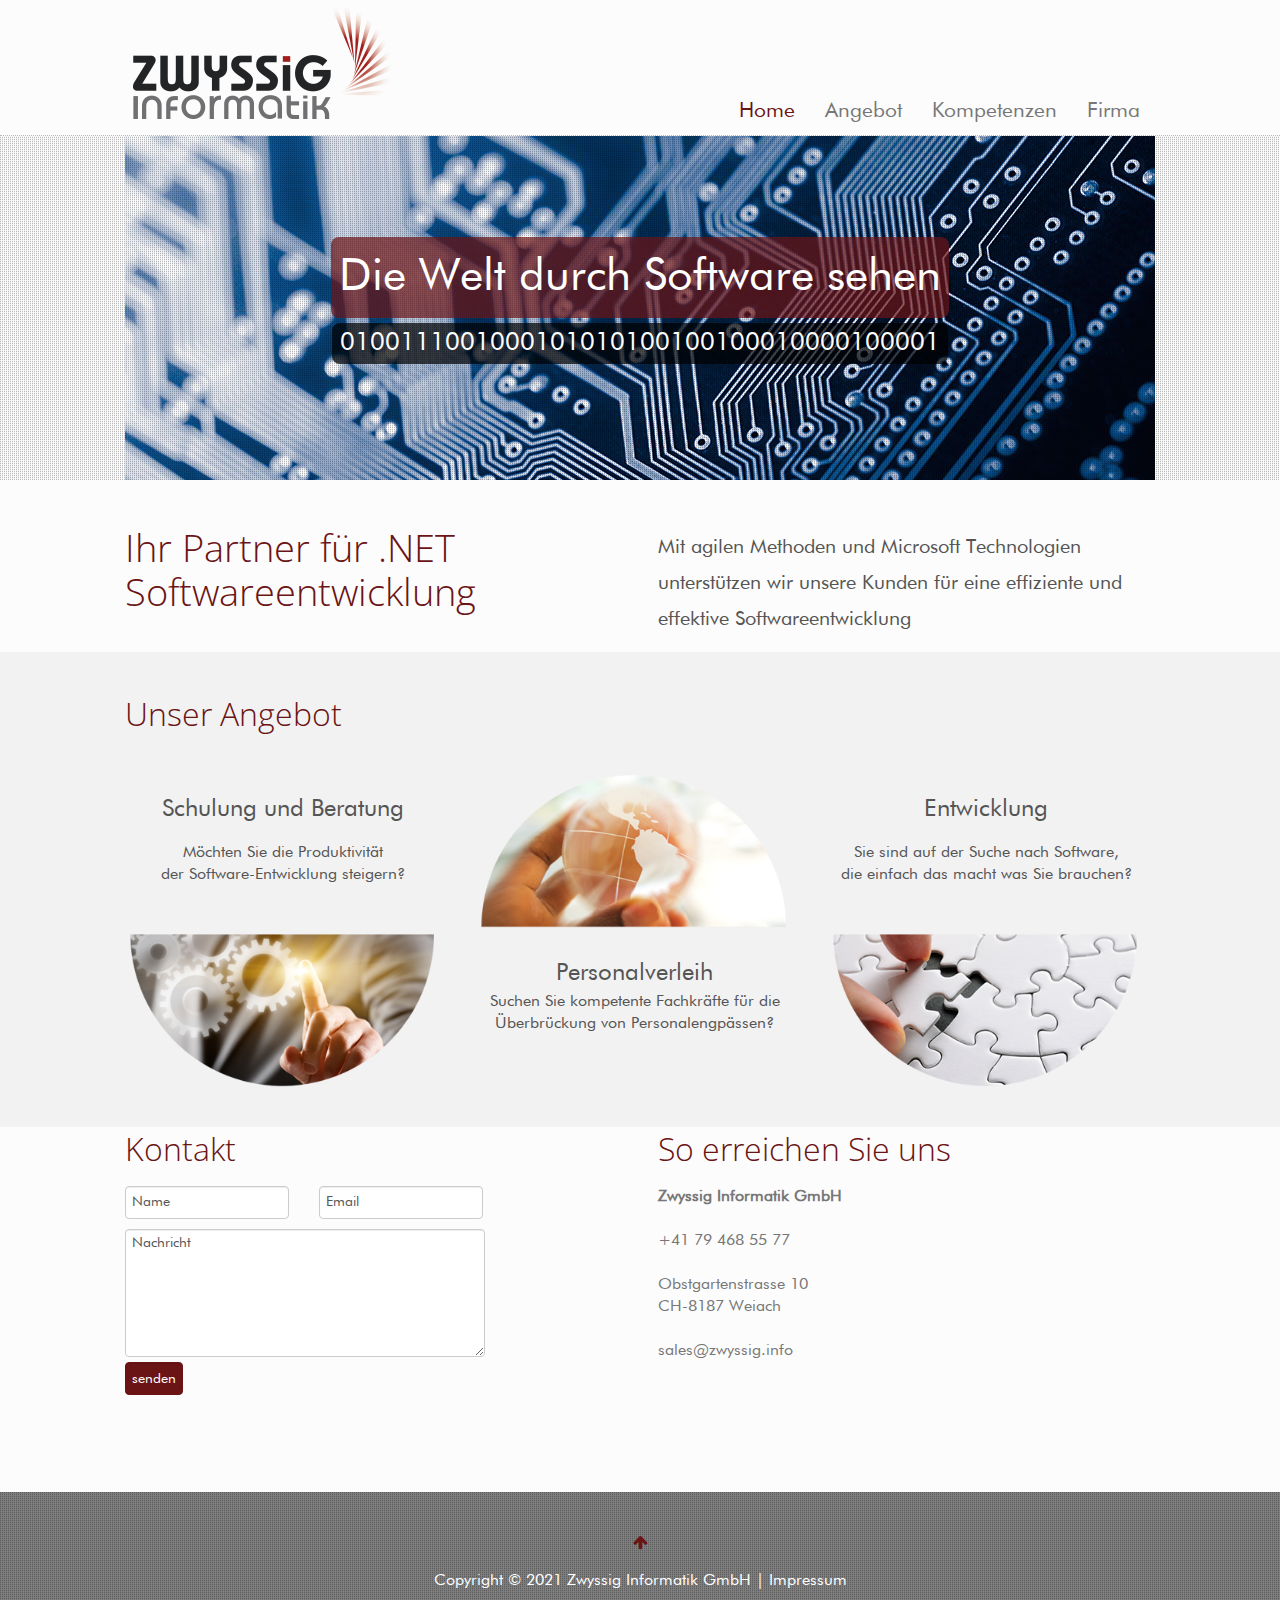
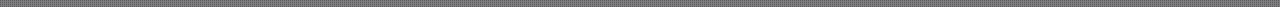
==== commit 60776516: "updated to 2021" ====
--- a/docs/index.html
+++ b/docs/index.html
@@ -231,7 +231,7 @@
 																				<footer class="tm-footer uk-text-center">																				
 																					<p><a class="tm-totop-scroller uk-margin-bottom" data-uk-smooth-scroll href="#"></a></p>																				
 																					<div class="uk-panel">
-																						Copyright © 2017 Zwyssig Informatik GmbH | <a href="impressum.html">Impressum</a></div>
+																						Copyright © 2021 Zwyssig Informatik GmbH | <a href="impressum.html">Impressum</a></div>
 																					</footer>
 																				</div>
 																			</div>
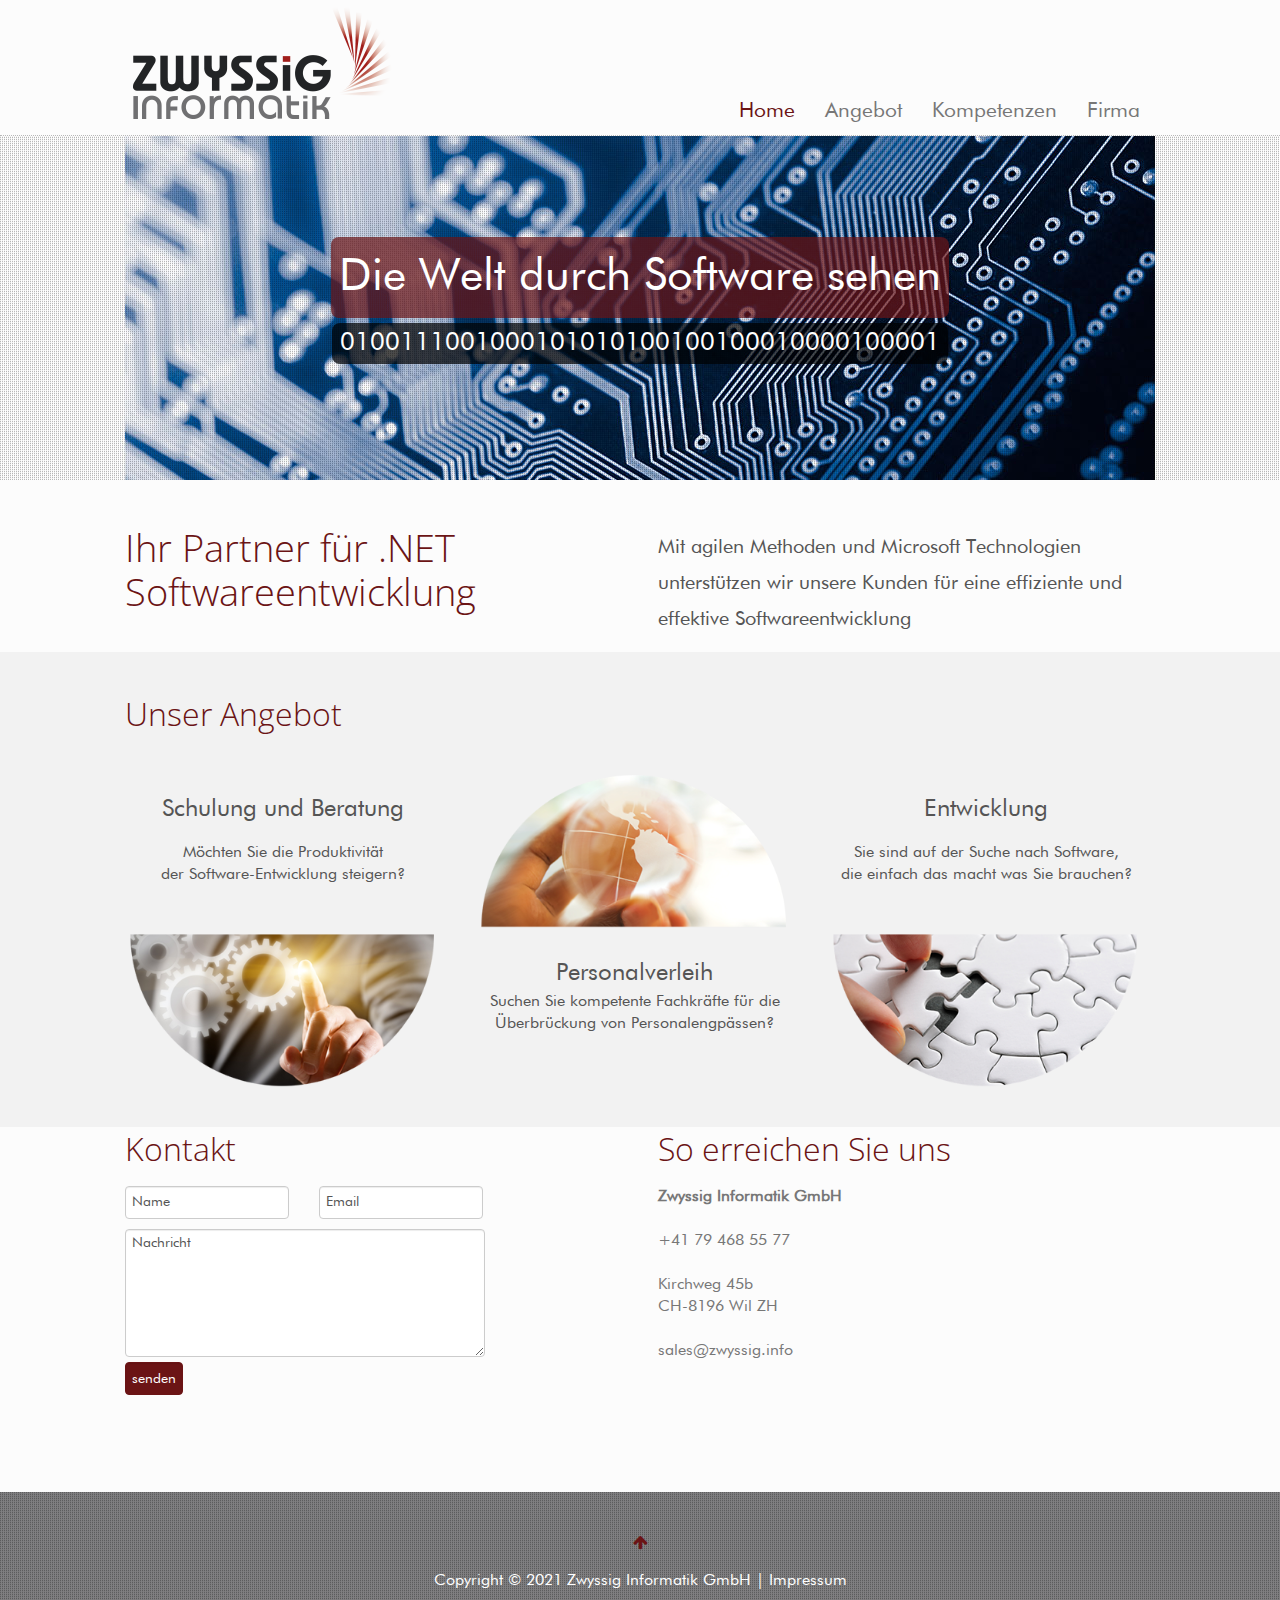
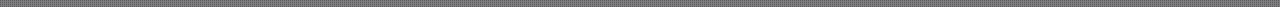
==== commit 1340f702: "adresse angepasst" ====
--- a/docs/index.html
+++ b/docs/index.html
@@ -213,7 +213,7 @@
 																			
 																			<div class="uk-width-1-2"><div class="">
 																				<h3>So erreichen Sie uns</h3>
-																				<strong>Zwyssig Informatik GmbH</strong><br><br> +41 79 468 55 77<br><br> Obstgartenstrasse 10<br>CH-8187 Weiach<br><br><span id="cloak4b1c08ad3955005392961f74291c5ec0">Diese E-Mail-Adresse ist vor Spambots geschützt! Zur Anzeige muss JavaScript eingeschaltet sein!</span><script type='text/javascript'>
+																				<strong>Zwyssig Informatik GmbH</strong><br><br> +41 79 468 55 77<br><br> Kirchweg 45b<br>CH-8196 Wil ZH<br><br><span id="cloak4b1c08ad3955005392961f74291c5ec0">Diese E-Mail-Adresse ist vor Spambots geschützt! Zur Anzeige muss JavaScript eingeschaltet sein!</span><script type='text/javascript'>
 																					document.getElementById('cloak4b1c08ad3955005392961f74291c5ec0').innerHTML = '';
 																					var prefix = '&#109;a' + 'i&#108;' + '&#116;o';
 																					var path = 'hr' + 'ef' + '=';
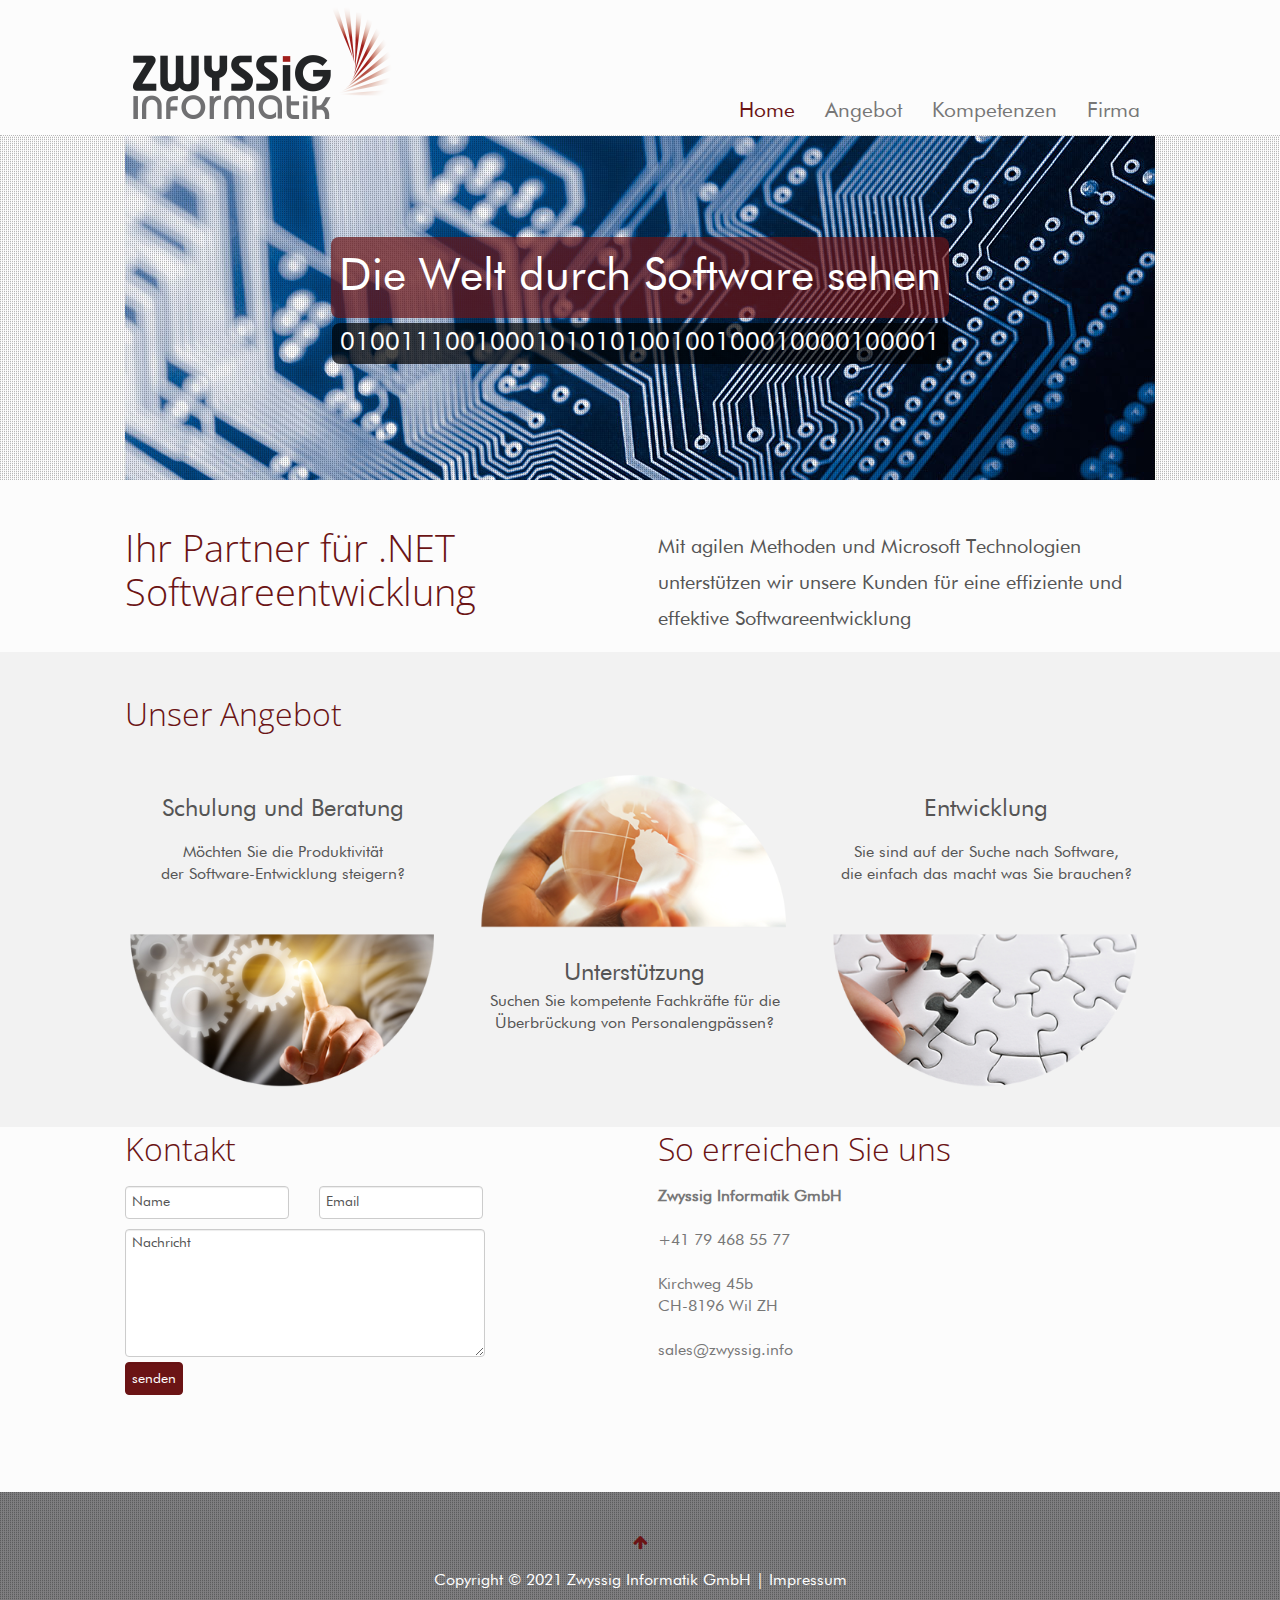
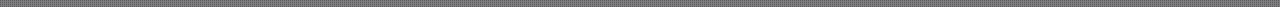
==== commit c1f46d9a: "changed personalverleih zu unterstützung" ====
--- a/docs/index.html
+++ b/docs/index.html
@@ -1,258 +1,353 @@
 <!DOCTYPE HTML>
-<html lang="de-de" dir="ltr"  data-config='{"twitter":0,"plusone":0,"facebook":0,"style":"zwyssig"}'>
-	<meta http-equiv="content-type" content="text/html;charset=utf-8" />
-	<head>
-		<meta charset="utf-8">
-		<meta http-equiv="X-UA-Compatible" content="IE=edge">
-		<meta name="viewport" content="width=device-width, initial-scale=1">
-		<base  />
-		<meta name="generator" content="byteKultur GmbH" />
-		<title>Zwyssig Informatik GmbH - Home</title>
-		<link href="templates/yoo_capture/favicon.ico" rel="shortcut icon" type="image/vnd.microsoft.icon" />
-		<link href="cache/widgetkit/widgetkit-7e944232.css" rel="stylesheet" type="text/css" />
-		<link href="libraries/cegcore/assets/bootstrap/css/bootstrap.css" rel="stylesheet" type="text/css" />
-		<link href="libraries/cegcore/assets/bootstrap/css/bootstrap-theme.css" rel="stylesheet" type="text/css" />
-		<link href="libraries/cegcore/assets/bootstrap/css/bootstrap-gcore.css" rel="stylesheet" type="text/css" />
-		<link href="libraries/cegcore/assets/font_awesome/css/font-awesome.css" rel="stylesheet" type="text/css" />
-		<link href="libraries/cegcore/assets/gplugins/gtooltip/gtooltip.css" rel="stylesheet" type="text/css" />
-		<link href="libraries/cegcore/assets/gplugins/gvalidation/gvalidation.css" rel="stylesheet" type="text/css" />
-		<script src="media/jui/js/jquery.min.js" type="text/javascript"></script>
-		<script src="media/jui/js/jquery-noconflict.js" type="text/javascript"></script>
-		<script src="media/jui/js/jquery-migrate.min.js" type="text/javascript"></script>
-		<script src="cache/widgetkit/widgetkit-02dca001.js" type="text/javascript"></script>		
-		<link rel="apple-touch-icon-precomposed" href="templates/yoo_capture/apple_touch_icon.png">
-		<link rel="stylesheet" href="templates/yoo_capture/styles/zwyssig/css/bootstrap.css">
-		<link rel="stylesheet" href="templates/yoo_capture/styles/zwyssig/css/theme.css">
-		<link rel="stylesheet" href="templates/yoo_capture/css/custom.css">
-		<script src="templates/yoo_capture/warp/vendor/uikit/js/uikit.js"></script>
-		<script src="templates/yoo_capture/warp/vendor/uikit/js/addons/autocomplete.js"></script>
-		<script src="templates/yoo_capture/warp/vendor/uikit/js/addons/search.js"></script>
-		<script src="templates/yoo_capture/warp/js/social.js"></script>
-		<script src="templates/yoo_capture/js/theme.js"></script>
-		<script src="templates/yoo_capture/js/parallax.js"></script>
-	</head>
-
-	<body class="tm-isblog   tm-fixed-navbar">
-		<div class="tm-block tm-headerbar uk-clearfix ">
-			<div class="uk-container uk-container-center">
-				<a class="uk-navbar-brand uk-hidden-small" href="index.html">
-					<img src="images/logo.png" alt="Zwyssig Informatik GmbH Logo" /></a>
-					<div class="uk-navbar-flip uk-hidden-small">
-						<ul class="uk-navbar-nav uk-hidden-small"><li class="uk-active" data-uk-dropdown="{}"><a href="index.html">Home</a></li><li data-uk-dropdown="{}"><a href="angebot.html">Angebot</a></li><li data-uk-dropdown="{}"><a href="kompetenzen.html">Kompetenzen</a></li><li data-uk-dropdown="{}"><a href="firma.html">Firma</a></li></ul>				</div>
-						<a href="#offcanvas" class="uk-navbar-toggle uk-navbar-flip uk-visible-small" data-uk-offcanvas></a>
-						
-						<div class="uk-navbar-brand uk-visible-small"><a class="tm-logo-small" href="index.html">
-							<img src="images/logo.png" alt="logo" /></a></div>
-							
+<html lang="de-de" dir="ltr" data-config='{"twitter":0,"plusone":0,"facebook":0,"style":"zwyssig"}'>
+<meta http-equiv="content-type" content="text/html;charset=utf-8" />
+
+<head>
+	<meta charset="utf-8">
+	<meta http-equiv="X-UA-Compatible" content="IE=edge">
+	<meta name="viewport" content="width=device-width, initial-scale=1">
+	<base />
+	<meta name="generator" content="byteKultur GmbH" />
+	<title>Zwyssig Informatik GmbH - Home</title>
+	<link href="templates/yoo_capture/favicon.ico" rel="shortcut icon" type="image/vnd.microsoft.icon" />
+	<link href="cache/widgetkit/widgetkit-7e944232.css" rel="stylesheet" type="text/css" />
+	<link href="libraries/cegcore/assets/bootstrap/css/bootstrap.css" rel="stylesheet" type="text/css" />
+	<link href="libraries/cegcore/assets/bootstrap/css/bootstrap-theme.css" rel="stylesheet" type="text/css" />
+	<link href="libraries/cegcore/assets/bootstrap/css/bootstrap-gcore.css" rel="stylesheet" type="text/css" />
+	<link href="libraries/cegcore/assets/font_awesome/css/font-awesome.css" rel="stylesheet" type="text/css" />
+	<link href="libraries/cegcore/assets/gplugins/gtooltip/gtooltip.css" rel="stylesheet" type="text/css" />
+	<link href="libraries/cegcore/assets/gplugins/gvalidation/gvalidation.css" rel="stylesheet" type="text/css" />
+	<script src="media/jui/js/jquery.min.js" type="text/javascript"></script>
+	<script src="media/jui/js/jquery-noconflict.js" type="text/javascript"></script>
+	<script src="media/jui/js/jquery-migrate.min.js" type="text/javascript"></script>
+	<script src="cache/widgetkit/widgetkit-02dca001.js" type="text/javascript"></script>
+	<link rel="apple-touch-icon-precomposed" href="templates/yoo_capture/apple_touch_icon.png">
+	<link rel="stylesheet" href="templates/yoo_capture/styles/zwyssig/css/bootstrap.css">
+	<link rel="stylesheet" href="templates/yoo_capture/styles/zwyssig/css/theme.css">
+	<link rel="stylesheet" href="templates/yoo_capture/css/custom.css">
+	<script src="templates/yoo_capture/warp/vendor/uikit/js/uikit.js"></script>
+	<script src="templates/yoo_capture/warp/vendor/uikit/js/addons/autocomplete.js"></script>
+	<script src="templates/yoo_capture/warp/vendor/uikit/js/addons/search.js"></script>
+	<script src="templates/yoo_capture/warp/js/social.js"></script>
+	<script src="templates/yoo_capture/js/theme.js"></script>
+	<script src="templates/yoo_capture/js/parallax.js"></script>
+</head>
+
+<body class="tm-isblog   tm-fixed-navbar">
+	<div class="tm-block tm-headerbar uk-clearfix ">
+		<div class="uk-container uk-container-center">
+			<a class="uk-navbar-brand uk-hidden-small" href="index.html">
+				<img src="images/logo.png" alt="Zwyssig Informatik GmbH Logo" /></a>
+			<div class="uk-navbar-flip uk-hidden-small">
+				<ul class="uk-navbar-nav uk-hidden-small">
+					<li class="uk-active" data-uk-dropdown="{}"><a href="index.html">Home</a></li>
+					<li data-uk-dropdown="{}"><a href="angebot.html">Angebot</a></li>
+					<li data-uk-dropdown="{}"><a href="kompetenzen.html">Kompetenzen</a></li>
+					<li data-uk-dropdown="{}"><a href="firma.html">Firma</a></li>
+				</ul>
+			</div>
+			<a href="#offcanvas" class="uk-navbar-toggle uk-navbar-flip uk-visible-small" data-uk-offcanvas></a>
+
+			<div class="uk-navbar-brand uk-visible-small"><a class="tm-logo-small" href="index.html">
+					<img src="images/logo.png" alt="logo" /></a></div>
+
+		</div>
+		<div class="tm-slant-block-bottom"></div>
+	</div>
+	<div class="tm-block ">
+		<section class="top-parallax bKfeatured">
+			<div style="background-image: url('images/header/ZwyssigInformatik.jpg')">
+				<div id="parallax-top-image" class="parallax uk-vertical-align"
+					style="min-height: 250px; height: 355px;" data-ratio="4" data-childanimation="false">
+					<div class="tm-parallax-teaser-container uk-vertical-align-middle">
+						<div class="tm-parallax-teaser-headline">Die Welt durch Software sehen</div>
+						<div class="tm-parallax-teaser-caption">0100111001000101010100100100010000100001</div>
+					</div>
+				</div>
+			</div>
+		</section>
+	</div>
+	<div class=" tm-block ">
+		<div class="uk-container uk-container-center">
+			<section class="tm-top-a uk-grid" data-uk-grid-match="{target:'> div > .uk-panel'}" data-uk-grid-margin>
+				<div class="uk-width-1-1 uk-width-medium-1-2">
+					<div class="uk-panel uk-panel-box">
+						<h1>Ihr Partner für .NET Softwareentwicklung</h1>
+					</div>
+				</div>
+
+				<div class="uk-width-1-1 uk-width-medium-1-2">
+					<div class="uk-panel uk-panel-box  bKheadText">
+						<p class="untertitel"><span style="color: #555555; font-size: 20px;"><span
+									style="line-height: 36px;">Mit agilen Methoden und Microsoft Technologien
+									unterstützen wir unsere Kunden für eine effiziente und effektive
+									Softwareentwicklung</span></span></p>
+					</div>
+				</div>
+			</section>
+		</div>
+	</div>
+	<div class="tm-block  bKfeaturedMain">
+		<div class="uk-container uk-container-center">
+			<div class="tm-middle uk-grid" data-uk-grid-match data-uk-grid-margin>
+				<div class="tm-main uk-width-medium-1-1">
+					<main class="tm-content">
+					</main>
+				</div>
+			</div>
+		</div>
+	</div>
+	<div class="tm-block tm-block-light">
+		<div class="uk-container uk-container-center">
+			<section class="tm-bottom-a uk-grid" data-uk-grid-match="{target:'> div > .uk-panel'}" data-uk-grid-margin>
+				<div class="uk-width-1-1">
+					<div class="uk-panel uk-panel-box">
+						<h3>Unser Angebot</h3>
+					</div>
+				</div>
+			</section>
+		</div>
+	</div>
+	<div class="tm-block tm-block-light">
+		<div class="uk-container uk-container-center">
+			<section class="tm-bottom-b uk-grid" data-uk-grid-match="{target:'> div > .uk-panel'}" data-uk-grid-margin>
+				<div class="uk-width-1-1 uk-width-medium-1-4">
+					<div class="uk-panel uk-panel-box  bKteaserBox  bKteaserBox1">
+						<div class="teasertitel" style="text-align: center;">Schulung und Beratung</div>
+						<div style="text-align: center;">Möchten Sie die Produktivität</div>
+						<div style="text-align: center;">der Software-Entwicklung steigern?</div>
+						<div style="text-align: center;"> </div>
+						<div style="text-align: center;"><br><a href="angebot.html#software"><img
+									src="images/slides/SoftwareDienstleister_round.png"
+									alt="SoftwareDienstleister round"></a></div>
+					</div>
+				</div>
+
+				<div class="uk-width-1-1 uk-width-medium-1-4">
+					<div class="uk-panel uk-panel-box  bKteaserBox  bKteaserBox2">
+						<div style="text-align: center;"><a href="angebot.html#personal"><img
+									style="margin: 0px 0px 5px;" src="images/slides/Outsourcing_round.png"
+									alt="Outsourcing round"></a></div>
+						<div style="text-align: center;"> </div>
+						<div style="text-align: center;"><span class="teasertitel">Unterstützung<br></span></div>
+						<div style="text-align: center;">Suchen Sie kompetente Fachkräfte für die</div>
+						<div style="text-align: center;">Überbrückung von Personalengpässen?</div>
+						<div style="text-align: center;"> </div>
+					</div>
+				</div>
+
+				<div class="uk-width-1-1 uk-width-medium-1-4">
+					<div class="uk-panel uk-panel-box  bKteaserBox  bKteaserBox2changed">
+						<div class="teasertitel" style="text-align: center;">Unterstützung</div>
+						<div style="text-align: center;">Mitarbeiter Mangel? KnowHow</div>
+						<div style="text-align: center;">Lücken? Mitarbeiter Schulungen</div>
+						<div style="text-align: center;">Prozess Optimierung</div>
+						<div><a href="angebot.html#personal"><img
+									style="display: block; margin-left: auto; margin-right: auto;"
+									src="images/slides/Outsourcing_round_changed.png"
+									alt="Outsourcing round changed"></a></div>
+					</div>
+				</div>
+
+				<div class="uk-width-1-1 uk-width-medium-1-4">
+					<div class="uk-panel uk-panel-box  bKteaserBox  bKteaserBox3">
+						<div class="teasertitel" style="text-align: center;">Entwicklung</div>
+						<div style="text-align: center;">Sie sind auf der Suche nach Software,</div>
+						<div style="text-align: center;">die einfach das macht was Sie brauchen?</div>
+						<div style="text-align: center;"> </div>
+						<div style="text-align: center;"><br><a href="angebot.html#branche"><img
+									src="images/slides/ApplikationsDesign_round.png" alt="ApplikationsDesign round"></a>
 						</div>
-						<div class="tm-slant-block-bottom"></div>
-					</div>
-					<div class="tm-block ">
-						<section class="top-parallax bKfeatured">
-							<div style="background-image: url('images/header/ZwyssigInformatik.jpg')">	<div id="parallax-top-image" class="parallax uk-vertical-align" style="min-height: 250px; height: 355px;" data-ratio="4" data-childanimation="false">
-								<div class="tm-parallax-teaser-container uk-vertical-align-middle">
-									<div class="tm-parallax-teaser-headline">Die Welt durch Software sehen</div>
-									<div class="tm-parallax-teaser-caption">0100111001000101010100100100010000100001</div>
-								</div>
-							</div></div>                                
-						</section>
-					</div>
-					<div class=" tm-block ">
-						<div class="uk-container uk-container-center">
-							<section class="tm-top-a uk-grid" data-uk-grid-match="{target:'> div > .uk-panel'}" data-uk-grid-margin>
-								<div class="uk-width-1-1 uk-width-medium-1-2"><div class="uk-panel uk-panel-box">
-									<h1>Ihr Partner für .NET Softwareentwicklung</h1>
-									</div></div>
-									
-									<div class="uk-width-1-1 uk-width-medium-1-2"><div class="uk-panel uk-panel-box  bKheadText">
-										<p class="untertitel"><span style="color: #555555; font-size: 20px;"><span style="line-height: 36px;">Mit agilen Methoden und Microsoft Technologien unterstützen wir unsere Kunden für eine effiziente und effektive Softwareentwicklung</span></span></p>
-										</div></div>
-									</section>
-								</div>
-							</div>
-							<div class="tm-block  bKfeaturedMain">
-								<div class="uk-container uk-container-center">
-									<div class="tm-middle uk-grid" data-uk-grid-match data-uk-grid-margin>								
-										<div class="tm-main uk-width-medium-1-1">
-											<main class="tm-content">
-											</main>
-										</div>
+					</div>
+				</div>
+			</section>
+		</div>
+	</div>
+
+	<div class="tm-block uk-panel-box-secondary">
+		<div class="uk-container uk-container-center">
+			<section class="tm-bottom-c uk-grid" data-uk-grid-match="{target:'> div > .uk-panel'}" data-uk-grid-margin>
+				<div class="uk-width-1-2">
+					<div class="">
+						<h3>Kontakt</h3>
+						<script type="text/javascript">
+							if ("undefined" == typeof window.jQuery) { } else {
+								var gcore_jQuery_bak = window.jQuery;
+								var gcore_$_bak = window.$;
+							}
+							if ("undefined" == typeof gcore_jQuery) { } else {
+								window.jQuery = gcore_jQuery;
+								window.$ = gcore_$;
+							}
+						</script>
+						<style type="text/css" media="screen">
+							.gbs3 .gcore-form-row {
+								margin-bottom: 5px;
+							}
+
+							.gcore-form-row .gcore-line-td {
+								margin: 0;
+							}
+						</style>
+						<script src="libraries/cegcore/assets/jquery/jquery.js" type="text/javascript"></script>
+						<script src="libraries/cegcore/assets/bootstrap/js/bootstrap.js"
+							type="text/javascript"></script>
+						<script src="libraries/cegcore/assets/gplugins/gtooltip/gtooltip.js"
+							type="text/javascript"></script>
+						<script src="libraries/cegcore/assets/gplugins/gvalidation/gvalidation.js"
+							type="text/javascript"></script>
+						<script src="libraries/cegcore/assets/jquery/jquery.inputmask.js"
+							type="text/javascript"></script>
+						<script type="text/javascript">jQuery(document).ready(function ($) {
+							});
+							jQuery(document).ready(function ($) { $("#chronoform-kontakt-small").gvalidate(); });
+							jQuery(document).ready(function ($) {
+								$("#chronoform-kontakt-small").find(":input[class*=validate]").each(function () {
+									if ($(this).attr("class").indexOf("required") >= 0 || $(this).attr("class").indexOf("group") >= 0) {
+										if ($(this).closest(".gcore-subinput-container").length > 0) {
+											var required_parent = $(this).closest(".gcore-subinput-container");
+										} else if ($(this).closest(".gcore-form-row").length > 0) {
+											var required_parent = $(this).closest(".gcore-form-row");
+										}
+										if (required_parent.length > 0) {
+											var required_label = required_parent.find("label");
+											if (required_label.length > 0 && !required_label.first().hasClass("required_label")) {
+												required_label.first().addClass("required_label");
+												required_label.first().html(required_label.first().html() + " <i class='fa fa-asterisk' style='color:#ff0000; font-size:9px; vertical-align:top;'></i>");
+											}
+										}
+									}
+								});
+							});
+							jQuery(document).ready(function ($) {
+								$("#chronoform-kontakt-small").find(":input").each(function () {
+									if ($(this).data("tooltip") && $(this).closest(".gcore-input, .gcore-input-wide").length > 0 && $(this).closest(".gcore-input, .gcore-input-wide").next(".input-tooltip").length < 1) {
+										var $tip = $('<i class="fa fa-exclamation-circle input-tooltip" style="float:left; padding:7px 0px 0px 7px;"></i>').attr("title", $(this).data("tooltip"));
+										$(this).closest(".gcore-input, .gcore-input-wide").after($tip);
+										$(this).closest(".gcore-input, .gcore-input-wide").css("float", "left");
+									}
+								});
+								$("#chronoform-kontakt-small .input-tooltip").gtooltip("hover");
+							});
+							jQuery(document).ready(function ($) {
+								$("#chronoform-kontakt-small").find(':input[data-load-state="disabled"]').prop("disabled", true);
+								$("#chronoform-kontakt-small").find(':input[data-load-state="hidden"]').css("display", "none");
+								$("#chronoform-kontakt-small").find(':input[data-load-state="hidden_parent"]').each(function () {
+									if ($(this).closest(".gcore-subinput-container").length > 0) {
+										$(this).closest(".gcore-subinput-container").css("display", "none");
+									} else if ($(this).closest(".gcore-form-row").length > 0) {
+										$(this).closest(".gcore-form-row").css("display", "none");
+									}
+								});
+							});
+							jQuery(document).ready(function ($) { $(":input").inputmask(); });</script>
+
+						<script type="text/javascript">
+							if ("undefined" == typeof gcore_jQuery) {
+								var gcore_jQuery = window.jQuery;
+								var gcore_$ = window.$;
+							}
+							if ("undefined" == typeof gcore_jQuery_bak) { } else {
+								window.jQuery = gcore_jQuery_bak;
+								window.$ = gcore_$_bak;
+							}
+						</script>
+						<div style="clear:both;"></div>
+						<div class="gbs3">
+							<form action="http://www.zwyssig.info/?chronoform=kontakt-small&amp;event=submit"
+								enctype="multipart/form-data" method="post" name="kontakt-small"
+								id="chronoform-kontakt-small" class="chronoform form-horizontal">
+								<div class="form-group gcore-form-row" id="form-row-2"><label for="name"
+										class="control-label gcore-label-top">Name</label>
+									<div class="gcore-input-wide gcore-display-table" id="fin-name"><input name="name"
+											id="name" value="Name" placeholder="" maxlength="" size=""
+											class="knt-small validate[&#039;required&#039;] form-control A" title=""
+											style="" data-inputmask="" data-load-state="" data-tooltip="" type="text" />
 									</div>
 								</div>
-							</div>						
-							<div class="tm-block tm-block-light">
-								<div class="uk-container uk-container-center">
-									<section class="tm-bottom-a uk-grid" data-uk-grid-match="{target:'> div > .uk-panel'}" data-uk-grid-margin>
-										<div class="uk-width-1-1"><div class="uk-panel uk-panel-box">
-											<h3>Unser Angebot</h3>
-											</div></div>
-										</section>
-									</div>
+								<div class="form-group gcore-form-row" id="form-row-4"><label for="email"
+										class="control-label gcore-label-top">Email</label>
+									<div class="gcore-input-wide gcore-display-table" id="fin-email"><input name="email"
+											id="email" value="Email" placeholder="" maxlength="" size=""
+											class="knt-small validate[&#039;required&#039;,&#039;email&#039;] form-control A"
+											title="" style="" data-inputmask="" data-load-state="" data-tooltip=""
+											type="text" /></div>
 								</div>
-								<div class="tm-block tm-block-light">
-									<div class="uk-container uk-container-center">
-										<section class="tm-bottom-b uk-grid" data-uk-grid-match="{target:'> div > .uk-panel'}" data-uk-grid-margin>
-											<div class="uk-width-1-1 uk-width-medium-1-4"><div class="uk-panel uk-panel-box  bKteaserBox  bKteaserBox1">
-												<div class="teasertitel" style="text-align: center;">Schulung und Beratung</div>
-												<div style="text-align: center;">Möchten Sie die Produktivität</div>
-												<div style="text-align: center;">der Software-Entwicklung steigern?</div>
-												<div style="text-align: center;"> </div>
-												<div style="text-align: center;"><br><a href="angebot.html#software"><img src="images/slides/SoftwareDienstleister_round.png" alt="SoftwareDienstleister round"></a></div>
-												</div></div>
-												
-												<div class="uk-width-1-1 uk-width-medium-1-4"><div class="uk-panel uk-panel-box  bKteaserBox  bKteaserBox2">
-													<div style="text-align: center;"><a href="angebot.html#personal"><img style="margin: 0px 0px 5px;" src="images/slides/Outsourcing_round.png" alt="Outsourcing round"></a></div>
-													<div style="text-align: center;"> </div>
-													<div style="text-align: center;"><span class="teasertitel">Personalverleih<br></span></div>
-													<div style="text-align: center;">Suchen Sie kompetente Fachkräfte für die</div>
-													<div style="text-align: center;">Überbrückung von Personalengpässen?</div>
-													<div style="text-align: center;"> </div>
-													</div></div>
-													
-													<div class="uk-width-1-1 uk-width-medium-1-4"><div class="uk-panel uk-panel-box  bKteaserBox  bKteaserBox2changed">
-														<div class="teasertitel" style="text-align: center;">Personal Verleih</div>
-														<div style="text-align: center;">Mitarbeiter Mangel? KnowHow</div>
-														<div style="text-align: center;">Lücken? Mitarbeiter Schulungen</div>
-														<div style="text-align: center;">Prozess Optimierung</div>
-														<div><a href="angebot.html#personal"><img style="display: block; margin-left: auto; margin-right: auto;" src="images/slides/Outsourcing_round_changed.png" alt="Outsourcing round changed"></a></div>
-														</div></div>
-														
-														<div class="uk-width-1-1 uk-width-medium-1-4"><div class="uk-panel uk-panel-box  bKteaserBox  bKteaserBox3">
-															<div class="teasertitel" style="text-align: center;">Entwicklung</div>
-															<div style="text-align: center;">Sie sind auf der Suche nach Software,</div>
-															<div style="text-align: center;">die einfach das macht was Sie brauchen?</div>
-															<div style="text-align: center;"> </div>
-															<div style="text-align: center;"><br><a href="angebot.html#branche"><img src="images/slides/ApplikationsDesign_round.png" alt="ApplikationsDesign round"></a></div>
-															</div></div>
-														</section>
-													</div>
-												</div>
-												
-												<div class="tm-block uk-panel-box-secondary">
-													<div class="uk-container uk-container-center">
-														<section class="tm-bottom-c uk-grid" data-uk-grid-match="{target:'> div > .uk-panel'}" data-uk-grid-margin>
-															<div class="uk-width-1-2"><div class="">
-																<h3>Kontakt</h3>
-																<script type="text/javascript">
-																	if("undefined"==typeof window.jQuery){}else{
-																		var gcore_jQuery_bak = window.jQuery;
-																		var gcore_$_bak = window.$;
-																	}
-																	if("undefined"==typeof gcore_jQuery){}else{
-																		window.jQuery = gcore_jQuery;
-																		window.$ = gcore_$;
-																	}
-																</script>
-																<style type="text/css" media="screen">
-																	.gbs3 .gcore-form-row{margin-bottom:5px;}
-																	.gcore-form-row .gcore-line-td{margin:0;}
-																</style>
-																<script src="libraries/cegcore/assets/jquery/jquery.js" type="text/javascript"></script>
-																<script src="libraries/cegcore/assets/bootstrap/js/bootstrap.js" type="text/javascript"></script>
-																<script src="libraries/cegcore/assets/gplugins/gtooltip/gtooltip.js" type="text/javascript"></script>
-																<script src="libraries/cegcore/assets/gplugins/gvalidation/gvalidation.js" type="text/javascript"></script>
-																<script src="libraries/cegcore/assets/jquery/jquery.inputmask.js" type="text/javascript"></script>
-																<script type="text/javascript">jQuery(document).ready(function($){
-																});
-																jQuery(document).ready(function($){ $("#chronoform-kontakt-small").gvalidate(); });
-																jQuery(document).ready(function($){
-																	$("#chronoform-kontakt-small").find(":input[class*=validate]").each(function(){
-																		if($(this).attr("class").indexOf("required") >= 0 || $(this).attr("class").indexOf("group") >= 0){
-																			if($(this).closest(".gcore-subinput-container").length > 0){
-																				var required_parent = $(this).closest(".gcore-subinput-container");
-																			}else if($(this).closest(".gcore-form-row").length > 0){
-																				var required_parent = $(this).closest(".gcore-form-row");
-																			}
-																			if(required_parent.length > 0){
-																				var required_label = required_parent.find("label");
-																				if(required_label.length > 0 && !required_label.first().hasClass("required_label")){
-																					required_label.first().addClass("required_label");
-																					required_label.first().html(required_label.first().html() + " <i class='fa fa-asterisk' style='color:#ff0000; font-size:9px; vertical-align:top;'></i>");
-																				}
-																			}
-																		}
-																	});
-																});
-																jQuery(document).ready(function($){
-																	$("#chronoform-kontakt-small").find(":input").each(function(){
-																		if($(this).data("tooltip") && $(this).closest(".gcore-input, .gcore-input-wide").length > 0 && $(this).closest(".gcore-input, .gcore-input-wide").next(".input-tooltip").length < 1){
-																			var $tip = $('<i class="fa fa-exclamation-circle input-tooltip" style="float:left; padding:7px 0px 0px 7px;"></i>').attr("title", $(this).data("tooltip"));
-																			$(this).closest(".gcore-input, .gcore-input-wide").after($tip);
-																			$(this).closest(".gcore-input, .gcore-input-wide").css("float", "left");
-																		}
-																	});
-																	$("#chronoform-kontakt-small .input-tooltip").gtooltip("hover");
-																});
-																jQuery(document).ready(function($){
-																	$("#chronoform-kontakt-small").find(':input[data-load-state="disabled"]').prop("disabled", true);
-																	$("#chronoform-kontakt-small").find(':input[data-load-state="hidden"]').css("display", "none");
-																	$("#chronoform-kontakt-small").find(':input[data-load-state="hidden_parent"]').each(function(){
-																		if($(this).closest(".gcore-subinput-container").length > 0){
-																			$(this).closest(".gcore-subinput-container").css("display", "none");
-																		}else if($(this).closest(".gcore-form-row").length > 0){
-																			$(this).closest(".gcore-form-row").css("display", "none");
-																		}
-																	});
-																});
-																jQuery(document).ready(function($){ $(":input").inputmask(); });</script>
-																
-																<script type="text/javascript">
-																	if("undefined"==typeof gcore_jQuery){
-																		var gcore_jQuery = window.jQuery;
-																		var gcore_$ = window.$;
-																	}
-																	if("undefined"==typeof gcore_jQuery_bak){}else{
-																		window.jQuery = gcore_jQuery_bak;
-																		window.$ = gcore_$_bak;
-																	}
-																</script>
-																<div style="clear:both;"></div><div class="gbs3"><form action="http://www.zwyssig.info/?chronoform=kontakt-small&amp;event=submit" enctype="multipart/form-data" method="post" name="kontakt-small" id="chronoform-kontakt-small" class="chronoform form-horizontal"><div class="form-group gcore-form-row" id="form-row-2"><label for="name" class="control-label gcore-label-top">Name</label>
-																	<div class="gcore-input-wide gcore-display-table" id="fin-name"><input name="name" id="name" value="Name" placeholder="" maxlength="" size="" class="knt-small validate[&#039;required&#039;] form-control A" title="" style="" data-inputmask="" data-load-state="" data-tooltip="" type="text" /></div></div><div class="form-group gcore-form-row" id="form-row-4"><label for="email" class="control-label gcore-label-top">Email</label>
-																		<div class="gcore-input-wide gcore-display-table" id="fin-email"><input name="email" id="email" value="Email" placeholder="" maxlength="" size="" class="knt-small validate[&#039;required&#039;,&#039;email&#039;] form-control A" title="" style="" data-inputmask="" data-load-state="" data-tooltip="" type="text" /></div></div><div class="form-group gcore-form-row" id="form-row-5"><label for="nachricht" class="control-label gcore-label-top">Nachricht</label>
-																			<div class="gcore-input-wide gcore-display-table" id="fin-nachricht"><textarea name="nachricht" id="nachricht" placeholder="" rows="6" cols="40" class="knt-small validate[&#039;required&#039;] form-control A" title="" style="" data-wysiwyg="0" data-load-state="" data-tooltip="">Nachricht</textarea></div></div><div class="form-group gcore-form-row" id="form-row-6"><div class="gcore-input gcore-display-table" id="fin-senden"><input name="senden" id="senden" type="submit" value="senden" class="senden form-control A" style="" data-load-state="" /></div></div><input type="text" name="5ffb4285c661b7a77b03b0363e682d28" value="" style="float: left; position: absolute; z-index: 1000000; left: -10000px; top: -10000px;" /></form></div></div></div>
-																			
-																			<div class="uk-width-1-2"><div class="">
-																				<h3>So erreichen Sie uns</h3>
-																				<strong>Zwyssig Informatik GmbH</strong><br><br> +41 79 468 55 77<br><br> Kirchweg 45b<br>CH-8196 Wil ZH<br><br><span id="cloak4b1c08ad3955005392961f74291c5ec0">Diese E-Mail-Adresse ist vor Spambots geschützt! Zur Anzeige muss JavaScript eingeschaltet sein!</span><script type='text/javascript'>
-																					document.getElementById('cloak4b1c08ad3955005392961f74291c5ec0').innerHTML = '';
-																					var prefix = '&#109;a' + 'i&#108;' + '&#116;o';
-																					var path = 'hr' + 'ef' + '=';
-																					var addy4b1c08ad3955005392961f74291c5ec0 = 's&#97;l&#101;s' + '&#64;';
-																					addy4b1c08ad3955005392961f74291c5ec0 = addy4b1c08ad3955005392961f74291c5ec0 + 'zwyss&#105;g' + '&#46;' + '&#105;nf&#111;';
-																					var addy_text4b1c08ad3955005392961f74291c5ec0 = 's&#97;l&#101;s' + '&#64;' + 'zwyss&#105;g' + '&#46;' + '&#105;nf&#111;';document.getElementById('cloak4b1c08ad3955005392961f74291c5ec0').innerHTML += '<a ' + path + '\'' + prefix + ':' + addy4b1c08ad3955005392961f74291c5ec0 + '\'>'+addy_text4b1c08ad3955005392961f74291c5ec0+'<\/a>';
-																					</script>
-																					</div></div>
-																				</section>
-																			</div>
-																		</div>
-																		
-																		<div class="tm-block tm-block-dark bKfooter">
-																			<div class="uk-container uk-container-center">
-																				<footer class="tm-footer uk-text-center">																				
-																					<p><a class="tm-totop-scroller uk-margin-bottom" data-uk-smooth-scroll href="#"></a></p>																				
-																					<div class="uk-panel">
-																						Copyright © 2021 Zwyssig Informatik GmbH | <a href="impressum.html">Impressum</a></div>
-																					</footer>
-																				</div>
-																			</div>
-																			<div id="offcanvas" class="uk-offcanvas">
-																				<div class="uk-offcanvas-bar"><ul class="uk-nav uk-nav-offcanvas"><li class="uk-active"><a href="index.html">Home</a></li><li><a href="angebot.html">Angebot</a></li><li><a href="kompetenzen.html">Kompetenzen</a></li><li><a href="firma.html">Firma</a></li></ul></div>
-																			</div>
-																		</div>
-																	</div>
-																</div>
-															</div>
-														</div>
-													</div>
-												</div>
-											</div>
-										</div>
-									</div>
+								<div class="form-group gcore-form-row" id="form-row-5"><label for="nachricht"
+										class="control-label gcore-label-top">Nachricht</label>
+									<div class="gcore-input-wide gcore-display-table" id="fin-nachricht"><textarea
+											name="nachricht" id="nachricht" placeholder="" rows="6" cols="40"
+											class="knt-small validate[&#039;required&#039;] form-control A" title=""
+											style="" data-wysiwyg="0" data-load-state=""
+											data-tooltip="">Nachricht</textarea></div>
 								</div>
-							</div>
+								<div class="form-group gcore-form-row" id="form-row-6">
+									<div class="gcore-input gcore-display-table" id="fin-senden"><input name="senden"
+											id="senden" type="submit" value="senden" class="senden form-control A"
+											style="" data-load-state="" /></div>
+								</div><input type="text" name="5ffb4285c661b7a77b03b0363e682d28" value=""
+									style="float: left; position: absolute; z-index: 1000000; left: -10000px; top: -10000px;" />
+							</form>
 						</div>
 					</div>
-				</a>
-			</div>																																																																																																																		
-	</body>
+				</div>
+
+				<div class="uk-width-1-2">
+					<div class="">
+						<h3>So erreichen Sie uns</h3>
+						<strong>Zwyssig Informatik GmbH</strong><br><br> +41 79 468 55 77<br><br> Kirchweg
+						45b<br>CH-8196 Wil ZH<br><br><span id="cloak4b1c08ad3955005392961f74291c5ec0">Diese
+							E-Mail-Adresse ist vor Spambots geschützt! Zur Anzeige muss JavaScript eingeschaltet
+							sein!</span>
+						<script type='text/javascript'>
+							document.getElementById('cloak4b1c08ad3955005392961f74291c5ec0').innerHTML = '';
+							var prefix = '&#109;a' + 'i&#108;' + '&#116;o';
+							var path = 'hr' + 'ef' + '=';
+							var addy4b1c08ad3955005392961f74291c5ec0 = 's&#97;l&#101;s' + '&#64;';
+							addy4b1c08ad3955005392961f74291c5ec0 = addy4b1c08ad3955005392961f74291c5ec0 + 'zwyss&#105;g' + '&#46;' + '&#105;nf&#111;';
+							var addy_text4b1c08ad3955005392961f74291c5ec0 = 's&#97;l&#101;s' + '&#64;' + 'zwyss&#105;g' + '&#46;' + '&#105;nf&#111;'; document.getElementById('cloak4b1c08ad3955005392961f74291c5ec0').innerHTML += '<a ' + path + '\'' + prefix + ':' + addy4b1c08ad3955005392961f74291c5ec0 + '\'>' + addy_text4b1c08ad3955005392961f74291c5ec0 + '<\/a>';
+						</script>
+					</div>
+				</div>
+			</section>
+		</div>
+	</div>
+
+	<div class="tm-block tm-block-dark bKfooter">
+		<div class="uk-container uk-container-center">
+			<footer class="tm-footer uk-text-center">
+				<p><a class="tm-totop-scroller uk-margin-bottom" data-uk-smooth-scroll href="#"></a></p>
+				<div class="uk-panel">
+					Copyright © 2021 Zwyssig Informatik GmbH | <a href="impressum.html">Impressum</a></div>
+			</footer>
+		</div>
+	</div>
+	<div id="offcanvas" class="uk-offcanvas">
+		<div class="uk-offcanvas-bar">
+			<ul class="uk-nav uk-nav-offcanvas">
+				<li class="uk-active"><a href="index.html">Home</a></li>
+				<li><a href="angebot.html">Angebot</a></li>
+				<li><a href="kompetenzen.html">Kompetenzen</a></li>
+				<li><a href="firma.html">Firma</a></li>
+			</ul>
+		</div>
+	</div>
+	</div>
+	</div>
+	</div>
+	</div>
+	</div>
+	</div>
+	</div>
+	</div>
+	</div>
+	</div>
+	</div>
+	</div>
+	</div>
+	</div>
+	</a>
+	</div>
+</body>
+
 </html>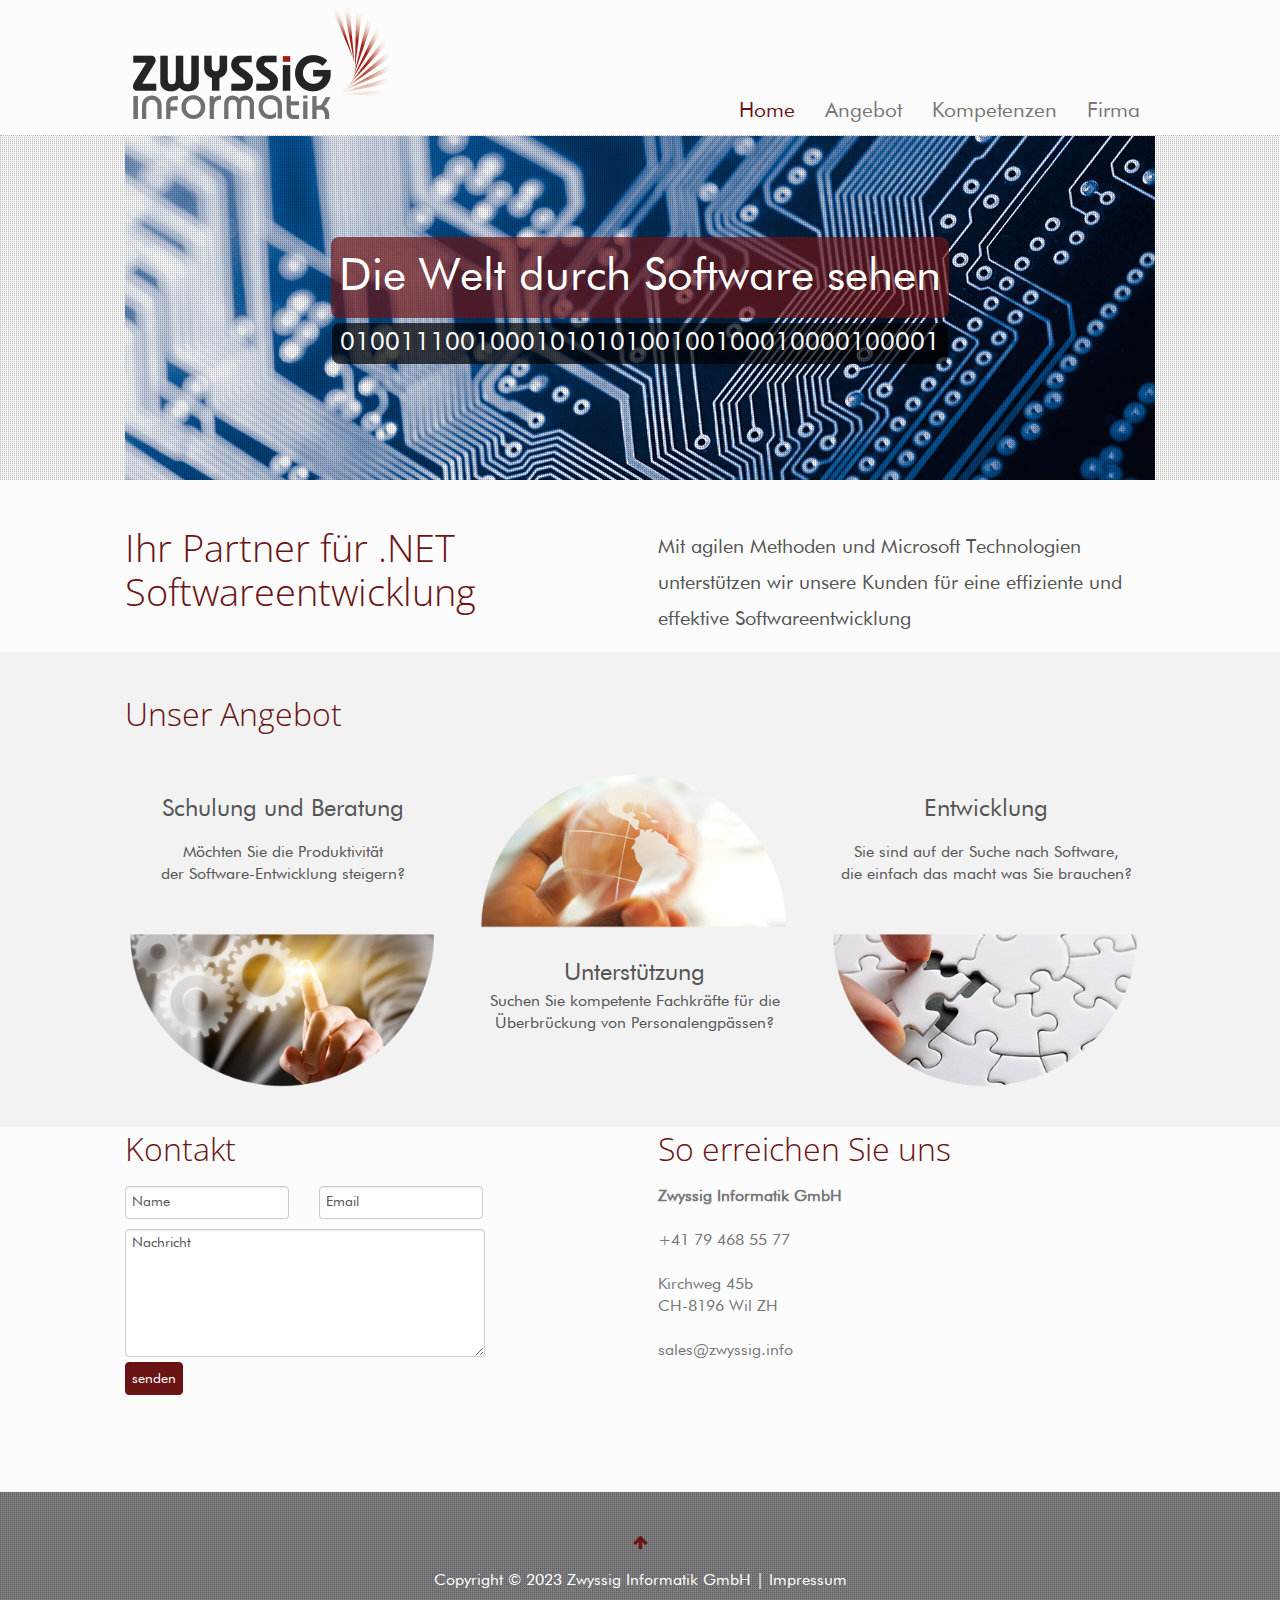
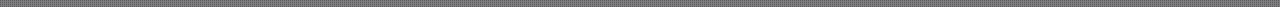
==== commit ab239597: "changed 2021 to 2023" ====
--- a/docs/index.html
+++ b/docs/index.html
@@ -318,7 +318,7 @@
 			<footer class="tm-footer uk-text-center">
 				<p><a class="tm-totop-scroller uk-margin-bottom" data-uk-smooth-scroll href="#"></a></p>
 				<div class="uk-panel">
-					Copyright © 2021 Zwyssig Informatik GmbH | <a href="impressum.html">Impressum</a></div>
+					Copyright © 2023 Zwyssig Informatik GmbH | <a href="impressum.html">Impressum</a></div>
 			</footer>
 		</div>
 	</div>
